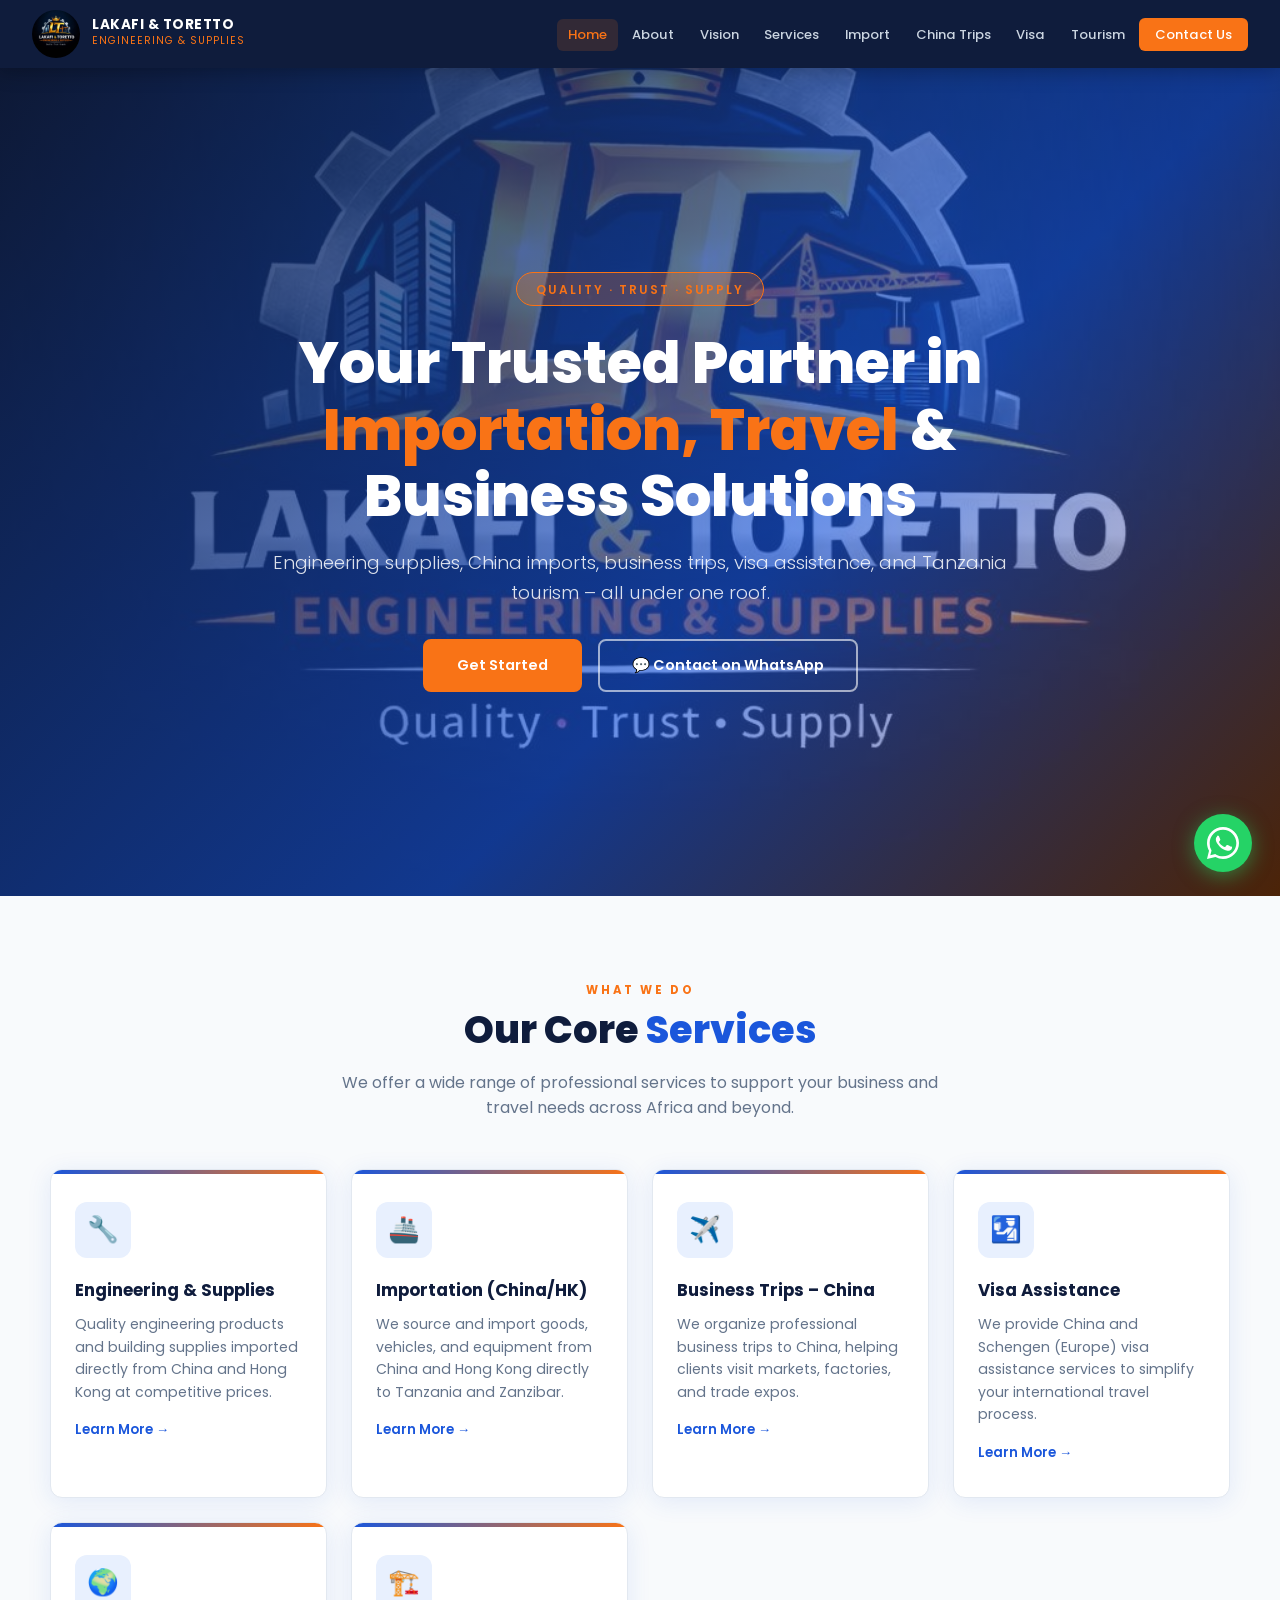
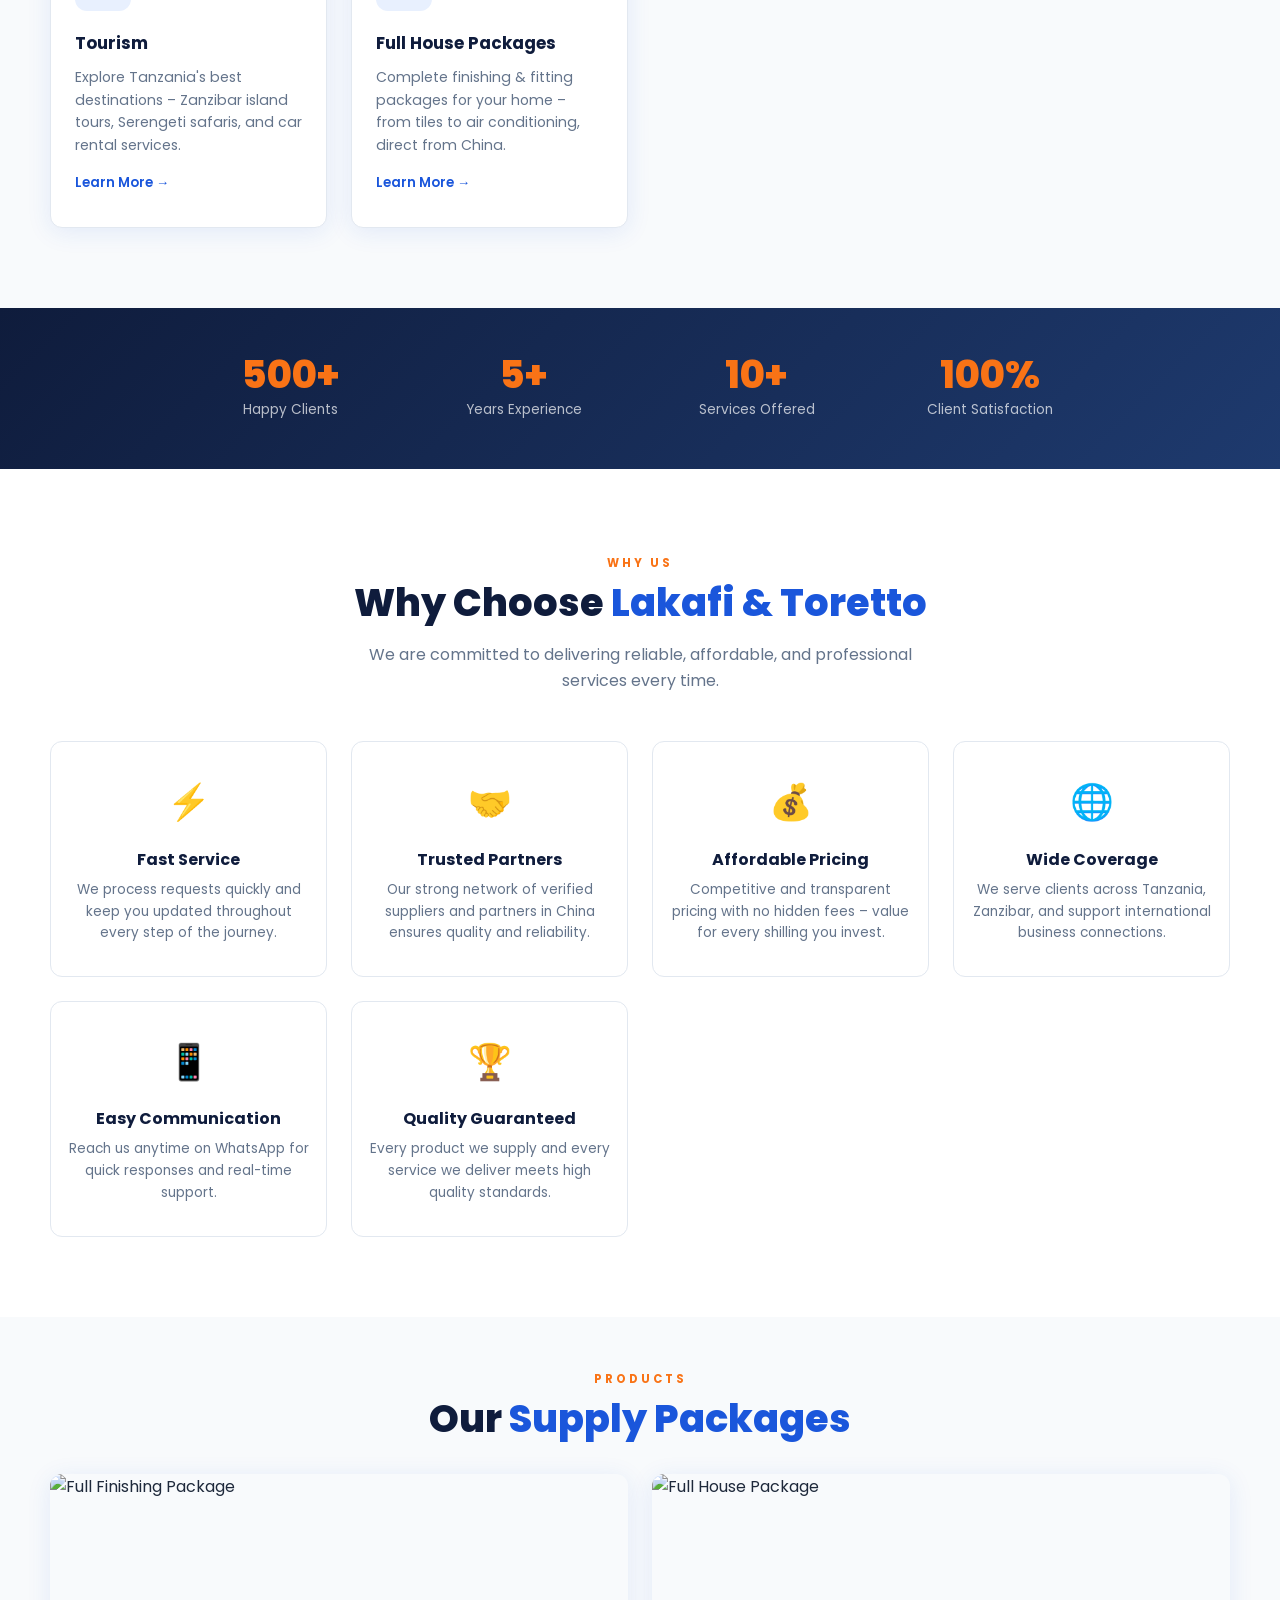
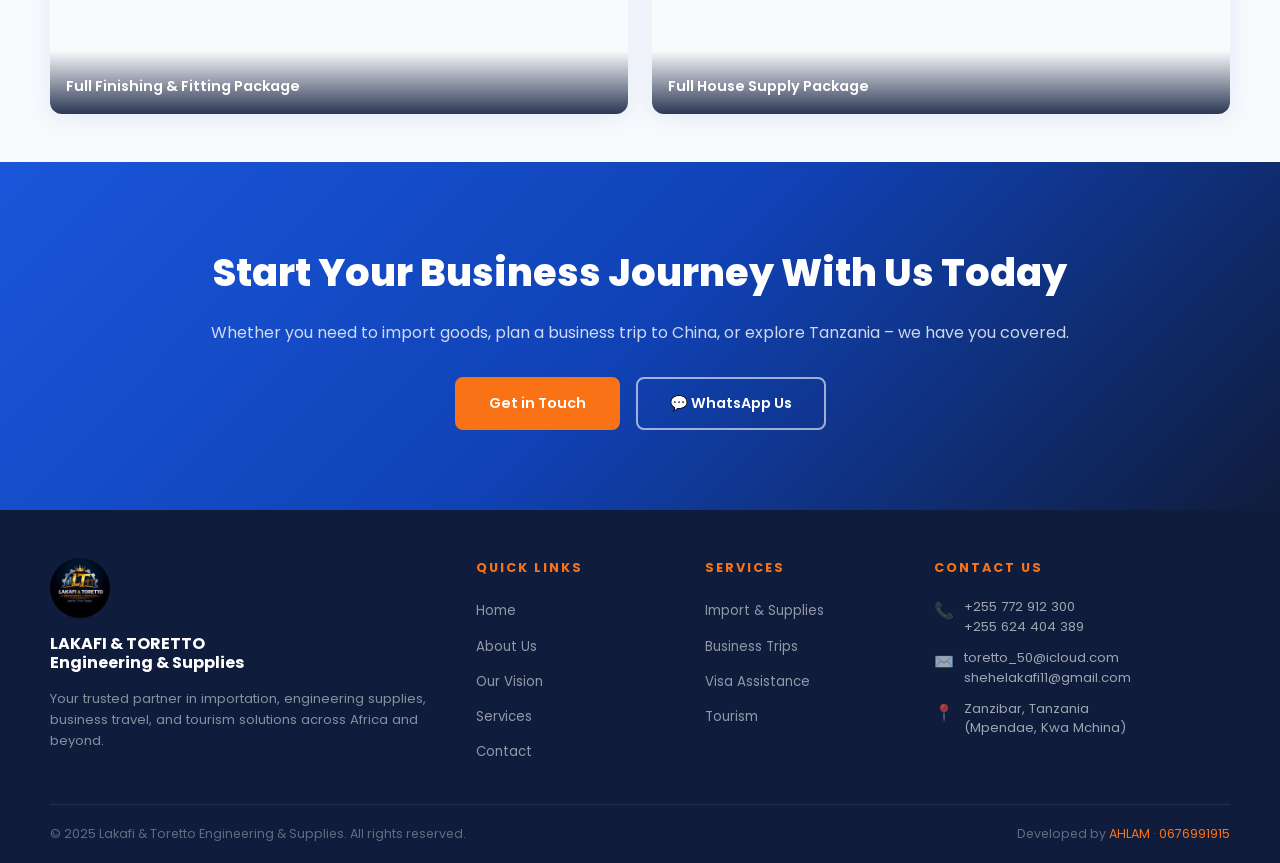
==== index.html @ 45d0723a "Add files via upload" ====
<!DOCTYPE html>
<html lang="en">
<head>
<meta charset="UTF-8"/>
<meta name="viewport" content="width=device-width, initial-scale=1.0"/>
<title>Lakafi & Toretto Engineering & Supplies – Home</title>
<link rel="stylesheet" href="style.css"/>
</head>
<body>

<!-- NAVBAR -->
<nav class="navbar">
  <a href="index.html" class="navbar-brand">
    <img src="hero.jpeg" alt="LT Logo"/>
    <div class="brand-text">
      <span class="brand-name">LAKAFI & TORETTO</span>
      <span class="brand-sub">Engineering & Supplies</span>
    </div>
  </a>
  <ul class="nav-links">
    <li><a href="index.html" class="active">Home</a></li>
    <li><a href="about.html">About</a></li>
    <li><a href="vision.html">Vision</a></li>
    <li><a href="services.html">Services</a></li>
    <li><a href="import.html">Import</a></li>
    <li><a href="trips.html">China Trips</a></li>
    <li><a href="visa.html">Visa</a></li>
    <li><a href="tourism.html">Tourism</a></li>
    <li><a href="contact.html" class="nav-cta">Contact Us</a></li>
  </ul>
  <div class="hamburger" onclick="toggleMenu()">
    <span></span><span></span><span></span>
  </div>
</nav>
<div class="mobile-menu" id="mobileMenu">
  <a href="index.html">Home</a>
  <a href="about.html">About Us</a>
  <a href="vision.html">Our Vision</a>
  <a href="services.html">Services</a>
  <a href="import.html">Import & Supplies</a>
  <a href="trips.html">Business Trips – China</a>
  <a href="visa.html">Visa Assistance</a>
  <a href="tourism.html">Tourism</a>
  <a href="contact.html">Contact Us</a>
</div>

<div class="page-wrapper">

  <!-- HERO -->
  <section class="hero" style="background-image: url('hero.jpeg');">
    <div class="hero-content">
      <div class="hero-badge">Quality · Trust · Supply</div>
      <h1>Your Trusted Partner in <span>Importation, Travel</span> & Business Solutions</h1>
      <p>Engineering supplies, China imports, business trips, visa assistance, and Tanzania tourism – all under one roof.</p>
      <div class="hero-btns">
        <a href="services.html" class="btn btn-primary">Get Started</a>
        <a href="https://wa.me/255772912300" target="_blank" class="btn btn-outline">💬 Contact on WhatsApp</a>
      </div>
    </div>
  </section>

  <!-- SERVICES OVERVIEW -->
  <section style="background: var(--light);">
    <div class="container">
      <div class="text-center">
        <span class="section-label">What We Do</span>
        <h2 class="section-title">Our Core <span>Services</span></h2>
        <p class="section-desc">We offer a wide range of professional services to support your business and travel needs across Africa and beyond.</p>
      </div>
      <div class="services-grid">
        <div class="service-card">
          <div class="service-icon">🔧</div>
          <h3>Engineering & Supplies</h3>
          <p>Quality engineering products and building supplies imported directly from China and Hong Kong at competitive prices.</p>
          <a href="import.html" class="read-more">Learn More →</a>
        </div>
        <div class="service-card">
          <div class="service-icon">🚢</div>
          <h3>Importation (China/HK)</h3>
          <p>We source and import goods, vehicles, and equipment from China and Hong Kong directly to Tanzania and Zanzibar.</p>
          <a href="import.html" class="read-more">Learn More →</a>
        </div>
        <div class="service-card">
          <div class="service-icon">✈️</div>
          <h3>Business Trips – China</h3>
          <p>We organize professional business trips to China, helping clients visit markets, factories, and trade expos.</p>
          <a href="trips.html" class="read-more">Learn More →</a>
        </div>
        <div class="service-card">
          <div class="service-icon">🛂</div>
          <h3>Visa Assistance</h3>
          <p>We provide China and Schengen (Europe) visa assistance services to simplify your international travel process.</p>
          <a href="visa.html" class="read-more">Learn More →</a>
        </div>
        <div class="service-card">
          <div class="service-icon">🌍</div>
          <h3>Tourism</h3>
          <p>Explore Tanzania's best destinations – Zanzibar island tours, Serengeti safaris, and car rental services.</p>
          <a href="tourism.html" class="read-more">Learn More →</a>
        </div>
        <div class="service-card">
          <div class="service-icon">🏗️</div>
          <h3>Full House Packages</h3>
          <p>Complete finishing & fitting packages for your home – from tiles to air conditioning, direct from China.</p>
          <a href="import.html" class="read-more">Learn More →</a>
        </div>
      </div>
    </div>
  </section>

  <!-- STATS -->
  <div class="stats-bar">
    <div class="stats-grid">
      <div class="stat-item"><h2>500+</h2><p>Happy Clients</p></div>
      <div class="stat-item"><h2>5+</h2><p>Years Experience</p></div>
      <div class="stat-item"><h2>10+</h2><p>Services Offered</p></div>
      <div class="stat-item"><h2>100%</h2><p>Client Satisfaction</p></div>
    </div>
  </div>

  <!-- WHY CHOOSE US -->
  <section>
    <div class="container">
      <div class="text-center">
        <span class="section-label">Why Us</span>
        <h2 class="section-title">Why Choose <span>Lakafi & Toretto</span></h2>
        <p class="section-desc">We are committed to delivering reliable, affordable, and professional services every time.</p>
      </div>
      <div class="why-grid">
        <div class="why-card">
          <span class="why-icon">⚡</span>
          <h3>Fast Service</h3>
          <p>We process requests quickly and keep you updated throughout every step of the journey.</p>
        </div>
        <div class="why-card">
          <span class="why-icon">🤝</span>
          <h3>Trusted Partners</h3>
          <p>Our strong network of verified suppliers and partners in China ensures quality and reliability.</p>
        </div>
        <div class="why-card">
          <span class="why-icon">💰</span>
          <h3>Affordable Pricing</h3>
          <p>Competitive and transparent pricing with no hidden fees – value for every shilling you invest.</p>
        </div>
        <div class="why-card">
          <span class="why-icon">🌐</span>
          <h3>Wide Coverage</h3>
          <p>We serve clients across Tanzania, Zanzibar, and support international business connections.</p>
        </div>
        <div class="why-card">
          <span class="why-icon">📱</span>
          <h3>Easy Communication</h3>
          <p>Reach us anytime on WhatsApp for quick responses and real-time support.</p>
        </div>
        <div class="why-card">
          <span class="why-icon">🏆</span>
          <h3>Quality Guaranteed</h3>
          <p>Every product we supply and every service we deliver meets high quality standards.</p>
        </div>
      </div>
    </div>
  </section>

  <!-- PRODUCT SHOWCASE -->
  <section style="background: var(--light); padding-top: 3rem; padding-bottom: 3rem;">
    <div class="container">
      <div class="text-center" style="margin-bottom: 2rem;">
        <span class="section-label">Products</span>
        <h2 class="section-title">Our <span>Supply Packages</span></h2>
      </div>
      <div class="img-grid">
        <div class="img-card">
          <img src="product1.jpeg" alt="Full Finishing Package"/>
          <div class="img-card-label">Full Finishing & Fitting Package</div>
        </div>
        <div class="img-card">
          <img src="product2.jpeg" alt="Full House Package"/>
          <div class="img-card-label">Full House Supply Package</div>
        </div>
      </div>
    </div>
  </section>

  <!-- CTA -->
  <section class="cta-section">
    <div class="container">
      <h2>Start Your Business Journey With Us Today</h2>
      <p>Whether you need to import goods, plan a business trip to China, or explore Tanzania – we have you covered.</p>
      <div style="display:flex;gap:1rem;justify-content:center;flex-wrap:wrap;">
        <a href="contact.html" class="btn btn-primary">Get in Touch</a>
        <a href="https://wa.me/255772912300" target="_blank" class="btn btn-outline">💬 WhatsApp Us</a>
      </div>
    </div>
  </section>

</div><!-- end page-wrapper -->

<!-- FOOTER -->
<footer>
  <div class="footer-grid">
    <div class="footer-brand">
      <img src="hero.jpeg" alt="LT Logo"/>
      <h3>LAKAFI & TORETTO<br/>Engineering & Supplies</h3>
      <p>Your trusted partner in importation, engineering supplies, business travel, and tourism solutions across Africa and beyond.</p>
    </div>
    <div class="footer-col">
      <h4>Quick Links</h4>
      <ul>
        <li><a href="index.html">Home</a></li>
        <li><a href="about.html">About Us</a></li>
        <li><a href="vision.html">Our Vision</a></li>
        <li><a href="services.html">Services</a></li>
        <li><a href="contact.html">Contact</a></li>
      </ul>
    </div>
    <div class="footer-col">
      <h4>Services</h4>
      <ul>
        <li><a href="import.html">Import & Supplies</a></li>
        <li><a href="trips.html">Business Trips</a></li>
        <li><a href="visa.html">Visa Assistance</a></li>
        <li><a href="tourism.html">Tourism</a></li>
      </ul>
    </div>
    <div class="footer-col">
      <h4>Contact Us</h4>
      <div class="footer-contact">
        <div class="footer-contact-item">
          <span class="ico">📞</span>
          <span><a href="tel:+255772912300">+255 772 912 300</a><br/><a href="tel:+255624404389">+255 624 404 389</a></span>
        </div>
        <div class="footer-contact-item">
          <span class="ico">✉️</span>
          <span><a href="mailto:toretto_50@icloud.com">toretto_50@icloud.com</a><br/><a href="mailto:shehelakafi11@gmail.com">shehelakafi11@gmail.com</a></span>
        </div>
        <div class="footer-contact-item">
          <span class="ico">📍</span>
          <span>Zanzibar, Tanzania<br/>(Mpendae, Kwa Mchina)</span>
        </div>
      </div>
    </div>
  </div>
  <div class="footer-bottom">
    <p>© 2025 Lakafi & Toretto Engineering & Supplies. All rights reserved.</p>
    <p>Developed by <span class="dev">AHLAM</span> · <a href="tel:0676991915" style="color:var(--orange);text-decoration:none;">0676991915</a></p>
  </div>
</footer>

<!-- WhatsApp Float -->
<a href="https://wa.me/255772912300" target="_blank" class="whatsapp-float" title="Chat on WhatsApp">
  <svg viewBox="0 0 32 32" xmlns="http://www.w3.org/2000/svg"><path d="M16 0C7.164 0 0 7.163 0 16c0 2.82.736 5.47 2.024 7.773L0 32l8.466-2.008A15.93 15.93 0 0016 32c8.836 0 16-7.163 16-16S24.836 0 16 0zm0 29.333c-2.61 0-5.055-.71-7.155-1.946l-.512-.303-5.025 1.19 1.237-4.896-.336-.528A13.293 13.293 0 012.667 16C2.667 8.636 8.636 2.667 16 2.667S29.333 8.636 29.333 16 23.364 29.333 16 29.333zm7.27-9.942c-.4-.2-2.363-1.165-2.728-1.298-.366-.132-.632-.2-.898.2-.266.4-1.032 1.298-1.265 1.564-.233.266-.465.3-.865.1-.4-.2-1.688-.622-3.215-1.982-1.188-1.06-1.99-2.37-2.222-2.77-.233-.4-.025-.616.175-.816.18-.178.4-.465.6-.698.2-.233.266-.4.4-.666.133-.266.066-.5-.033-.7-.1-.2-.898-2.163-1.23-2.962-.325-.775-.655-.67-.898-.683-.233-.012-.5-.015-.765-.015-.266 0-.698.1-.1065.5-.366.4-1.398 1.365-1.398 3.33 0 1.966 1.432 3.866 1.632 4.132.2.266 2.82 4.31 6.832 6.042.954.41 1.698.655 2.28.839.958.305 1.83.262 2.52.159.768-.115 2.363-.966 2.697-1.9.333-.932.333-1.73.233-1.9-.1-.166-.366-.266-.765-.465z"/></svg>
</a>

<script>
function toggleMenu(){
  document.getElementById('mobileMenu').classList.toggle('open');
}
</script>
</body>
</html>
---- style.css ----
@import url('https://fonts.googleapis.com/css2?family=Poppins:wght@300;400;500;600;700;800&display=swap');

:root {
  --blue: #1a56db;
  --blue-dark: #1042b5;
  --blue-light: #e8f0fe;
  --orange: #f97316;
  --orange-dark: #ea6c0a;
  --dark: #0f1c3c;
  --dark2: #1e293b;
  --gray: #64748b;
  --light: #f8fafc;
  --white: #ffffff;
  --border: #e2e8f0;
  --shadow: 0 4px 24px rgba(26,86,219,0.10);
  --shadow-lg: 0 8px 40px rgba(26,86,219,0.18);
}

* { margin: 0; padding: 0; box-sizing: border-box; }

html { scroll-behavior: smooth; }

body {
  font-family: 'Poppins', sans-serif;
  color: var(--dark2);
  background: var(--white);
  line-height: 1.6;
}

/* ─── NAVBAR ─── */
.navbar {
  position: fixed; top: 0; left: 0; right: 0; z-index: 1000;
  background: var(--dark);
  padding: 0 2rem;
  display: flex; align-items: center; justify-content: space-between;
  height: 68px;
  box-shadow: 0 2px 20px rgba(0,0,0,0.3);
}

.navbar-brand {
  display: flex; align-items: center; gap: 12px; text-decoration: none;
}

.navbar-brand img {
  height: 48px; width: 48px; border-radius: 50%; object-fit: cover;
}

.brand-text { display: flex; flex-direction: column; }

.brand-name {
  font-size: 0.85rem; font-weight: 700; color: var(--white);
  line-height: 1.1; letter-spacing: 0.5px;
}

.brand-sub {
  font-size: 0.65rem; font-weight: 400; color: var(--orange);
  letter-spacing: 1px; text-transform: uppercase;
}

.nav-links {
  display: flex; align-items: center; gap: 0.2rem; list-style: none;
}

.nav-links a {
  color: #cbd5e1; text-decoration: none; font-size: 0.82rem;
  font-weight: 500; padding: 0.4rem 0.7rem; border-radius: 6px;
  transition: all 0.2s; white-space: nowrap;
}

.nav-links a:hover, .nav-links a.active {
  color: var(--white); background: rgba(249,115,22,0.15);
  color: var(--orange);
}

.nav-cta {
  background: var(--orange) !important; color: var(--white) !important;
  border-radius: 6px !important; padding: 0.45rem 1rem !important;
}
.nav-cta:hover { background: var(--orange-dark) !important; }

.hamburger {
  display: none; flex-direction: column; gap: 5px;
  cursor: pointer; padding: 5px;
}
.hamburger span {
  display: block; width: 24px; height: 2px;
  background: var(--white); border-radius: 2px; transition: all 0.3s;
}

.mobile-menu {
  display: none; position: fixed; top: 68px; left: 0; right: 0;
  background: var(--dark); padding: 1rem 2rem;
  flex-direction: column; gap: 0.3rem; z-index: 999;
  border-top: 1px solid rgba(255,255,255,0.1);
}
.mobile-menu.open { display: flex; }
.mobile-menu a {
  color: #cbd5e1; text-decoration: none; font-size: 0.9rem;
  font-weight: 500; padding: 0.6rem 1rem; border-radius: 6px;
  transition: all 0.2s;
}
.mobile-menu a:hover { color: var(--orange); background: rgba(249,115,22,0.1); }

/* ─── PAGE WRAPPER ─── */
.page-wrapper { padding-top: 68px; }

/* ─── HERO ─── */
.hero {
  position: relative; min-height: 92vh;
  display: flex; align-items: center; justify-content: center;
  background-size: cover; background-position: center; background-attachment: fixed;
  overflow: hidden;
}

.hero::before {
  content: ''; position: absolute; inset: 0;
  background: linear-gradient(135deg, rgba(15,28,60,0.88) 0%, rgba(26,86,219,0.65) 60%, rgba(249,115,22,0.30) 100%);
}

.hero-content {
  position: relative; z-index: 2; text-align: center;
  padding: 2rem; max-width: 800px;
  animation: fadeUp 0.9s ease both;
}

@keyframes fadeUp {
  from { opacity: 0; transform: translateY(30px); }
  to { opacity: 1; transform: translateY(0); }
}

.hero-badge {
  display: inline-block; background: rgba(249,115,22,0.25);
  border: 1px solid var(--orange); color: var(--orange);
  font-size: 0.75rem; font-weight: 600; letter-spacing: 2px;
  text-transform: uppercase; padding: 0.4rem 1.2rem; border-radius: 30px;
  margin-bottom: 1.5rem;
}

.hero h1 {
  font-size: clamp(2rem, 5vw, 3.6rem); font-weight: 800;
  color: var(--white); line-height: 1.15; margin-bottom: 1.2rem;
}

.hero h1 span { color: var(--orange); }

.hero p {
  font-size: clamp(0.95rem, 2vw, 1.15rem); color: rgba(255,255,255,0.85);
  margin-bottom: 2rem; font-weight: 300;
}

.hero-btns { display: flex; gap: 1rem; justify-content: center; flex-wrap: wrap; }

.btn {
  display: inline-flex; align-items: center; gap: 8px;
  padding: 0.8rem 2rem; border-radius: 8px; font-family: 'Poppins', sans-serif;
  font-size: 0.9rem; font-weight: 600; cursor: pointer;
  text-decoration: none; border: 2px solid transparent; transition: all 0.25s;
}

.btn-primary {
  background: var(--orange); color: var(--white); border-color: var(--orange);
}
.btn-primary:hover { background: var(--orange-dark); border-color: var(--orange-dark); transform: translateY(-2px); box-shadow: 0 6px 20px rgba(249,115,22,0.4); }

.btn-outline {
  background: transparent; color: var(--white); border-color: rgba(255,255,255,0.6);
}
.btn-outline:hover { background: rgba(255,255,255,0.1); border-color: var(--white); transform: translateY(-2px); }

.btn-blue {
  background: var(--blue); color: var(--white); border-color: var(--blue);
}
.btn-blue:hover { background: var(--blue-dark); transform: translateY(-2px); box-shadow: var(--shadow); }

.btn-orange { background: var(--orange); color: var(--white); }
.btn-orange:hover { background: var(--orange-dark); transform: translateY(-2px); }

/* ─── PAGE HEADER ─── */
.page-header {
  background: linear-gradient(135deg, var(--dark) 0%, var(--dark2) 100%);
  padding: 4rem 2rem 3rem; text-align: center;
}

.page-header h1 {
  font-size: clamp(1.8rem, 4vw, 2.8rem); font-weight: 800; color: var(--white);
  margin-bottom: 0.5rem;
}

.page-header h1 span { color: var(--orange); }

.page-header p { color: rgba(255,255,255,0.7); font-size: 1rem; }

.breadcrumb {
  display: flex; align-items: center; justify-content: center;
  gap: 0.5rem; margin-top: 0.8rem;
}
.breadcrumb a, .breadcrumb span {
  color: rgba(255,255,255,0.5); text-decoration: none; font-size: 0.8rem;
}
.breadcrumb a:hover { color: var(--orange); }
.breadcrumb .sep { color: var(--orange); }

/* ─── SECTIONS ─── */
section { padding: 5rem 2rem; }

.section-label {
  display: inline-block; font-size: 0.72rem; font-weight: 700;
  letter-spacing: 3px; text-transform: uppercase; color: var(--orange);
  margin-bottom: 0.5rem;
}

.section-title {
  font-size: clamp(1.6rem, 3.5vw, 2.4rem); font-weight: 800;
  color: var(--dark); line-height: 1.2; margin-bottom: 1rem;
}

.section-title span { color: var(--blue); }

.section-desc {
  color: var(--gray); font-size: 1rem; max-width: 600px; margin: 0 auto 3rem;
}

.text-center { text-align: center; }

.container { max-width: 1180px; margin: 0 auto; }

/* ─── SERVICES GRID ─── */
.services-grid {
  display: grid; grid-template-columns: repeat(auto-fit, minmax(260px, 1fr));
  gap: 1.5rem; margin-top: 2rem;
}

.service-card {
  background: var(--white); border-radius: 12px;
  border: 1px solid var(--border); padding: 2rem 1.5rem;
  box-shadow: var(--shadow); transition: all 0.3s; position: relative;
  overflow: hidden;
}

.service-card::before {
  content: ''; position: absolute; top: 0; left: 0; right: 0; height: 4px;
  background: linear-gradient(90deg, var(--blue), var(--orange));
}

.service-card:hover {
  transform: translateY(-6px); box-shadow: var(--shadow-lg);
  border-color: transparent;
}

.service-icon {
  width: 56px; height: 56px; border-radius: 12px;
  background: var(--blue-light); display: flex; align-items: center;
  justify-content: center; margin-bottom: 1.2rem; font-size: 1.6rem;
}

.service-card h3 {
  font-size: 1.05rem; font-weight: 700; color: var(--dark);
  margin-bottom: 0.6rem;
}

.service-card p { font-size: 0.88rem; color: var(--gray); line-height: 1.6; }

.service-card .read-more {
  display: inline-flex; align-items: center; gap: 5px; margin-top: 1rem;
  color: var(--blue); font-size: 0.82rem; font-weight: 600;
  text-decoration: none;
}
.service-card .read-more:hover { color: var(--orange); }

/* ─── STATS BAR ─── */
.stats-bar {
  background: linear-gradient(135deg, var(--dark) 0%, #1e3a6e 100%);
  padding: 3rem 2rem;
}

.stats-grid {
  display: grid; grid-template-columns: repeat(auto-fit, minmax(180px, 1fr));
  gap: 2rem; max-width: 900px; margin: 0 auto; text-align: center;
}

.stat-item h2 {
  font-size: 2.4rem; font-weight: 800; color: var(--orange); line-height: 1;
}
.stat-item p { color: rgba(255,255,255,0.7); font-size: 0.85rem; margin-top: 0.3rem; }

/* ─── WHY CHOOSE US ─── */
.why-grid {
  display: grid; grid-template-columns: repeat(auto-fit, minmax(220px, 1fr));
  gap: 1.5rem;
}

.why-card {
  text-align: center; padding: 2rem 1rem;
  background: var(--white); border-radius: 12px;
  border: 1px solid var(--border); transition: all 0.3s;
}
.why-card:hover { transform: translateY(-4px); box-shadow: var(--shadow); }

.why-icon {
  font-size: 2.2rem; margin-bottom: 1rem; display: block;
}
.why-card h3 { font-size: 1rem; font-weight: 700; color: var(--dark); margin-bottom: 0.4rem; }
.why-card p { font-size: 0.85rem; color: var(--gray); }

/* ─── CTA SECTION ─── */
.cta-section {
  background: linear-gradient(135deg, var(--blue) 0%, var(--blue-dark) 50%, var(--dark) 100%);
  text-align: center; padding: 5rem 2rem;
}
.cta-section h2 {
  font-size: clamp(1.6rem, 3vw, 2.4rem); font-weight: 800;
  color: var(--white); margin-bottom: 1rem;
}
.cta-section p { color: rgba(255,255,255,0.8); margin-bottom: 2rem; }

/* ─── IMAGE CARDS ─── */
.img-grid {
  display: grid; grid-template-columns: repeat(auto-fit, minmax(300px, 1fr));
  gap: 1.5rem;
}

.img-card {
  border-radius: 12px; overflow: hidden;
  box-shadow: var(--shadow); position: relative;
}

.img-card img {
  width: 100%; height: 240px; object-fit: cover; display: block;
  transition: transform 0.4s;
}
.img-card:hover img { transform: scale(1.05); }

.img-card-label {
  position: absolute; bottom: 0; left: 0; right: 0;
  background: linear-gradient(transparent, rgba(15,28,60,0.88));
  color: var(--white); padding: 1.5rem 1rem 1rem;
  font-weight: 600; font-size: 0.9rem;
}

/* ─── TOURISM SECTIONS ─── */
.tour-section { margin-bottom: 3rem; }
.tour-section h3 {
  font-size: 1.4rem; font-weight: 700; color: var(--dark);
  margin-bottom: 1.5rem; padding-bottom: 0.6rem;
  border-bottom: 3px solid var(--orange);
  display: inline-block;
}

/* ─── FORMS ─── */
.form-card {
  background: var(--white); border-radius: 16px;
  border: 1px solid var(--border); padding: 2.5rem;
  box-shadow: var(--shadow);
}

.form-grid {
  display: grid; grid-template-columns: 1fr 1fr; gap: 1.2rem;
}

.form-group { display: flex; flex-direction: column; gap: 0.4rem; }
.form-group.full { grid-column: 1 / -1; }

.form-group label {
  font-size: 0.82rem; font-weight: 600; color: var(--dark2);
}

.form-group input,
.form-group select,
.form-group textarea {
  padding: 0.75rem 1rem; border: 1.5px solid var(--border);
  border-radius: 8px; font-family: 'Poppins', sans-serif;
  font-size: 0.88rem; color: var(--dark2); background: var(--light);
  transition: border-color 0.2s; outline: none;
}

.form-group input:focus,
.form-group select:focus,
.form-group textarea:focus {
  border-color: var(--blue); background: var(--white);
}

.form-group textarea { resize: vertical; min-height: 120px; }

/* ─── CONTACT PAGE ─── */
.contact-grid {
  display: grid; grid-template-columns: 1fr 1.4fr; gap: 3rem;
  align-items: start;
}

.contact-info { display: flex; flex-direction: column; gap: 1.5rem; }

.contact-item {
  display: flex; gap: 1rem; align-items: flex-start;
}

.contact-icon {
  width: 48px; height: 48px; border-radius: 10px;
  background: var(--blue-light); display: flex; align-items: center;
  justify-content: center; font-size: 1.3rem; flex-shrink: 0;
}

.contact-item h4 { font-size: 0.85rem; font-weight: 700; color: var(--dark); margin-bottom: 0.25rem; }
.contact-item p, .contact-item a {
  font-size: 0.88rem; color: var(--gray); text-decoration: none; line-height: 1.7;
}
.contact-item a:hover { color: var(--blue); }

/* ─── INFO BOX ─── */
.info-box {
  background: var(--blue-light); border-left: 4px solid var(--blue);
  border-radius: 8px; padding: 1.2rem 1.5rem; margin: 1.5rem 0;
}
.info-box p { font-size: 0.88rem; color: var(--dark2); }
.info-box strong { color: var(--blue); }

.warning-box {
  background: #fff7ed; border-left: 4px solid var(--orange);
  border-radius: 8px; padding: 1.2rem 1.5rem; margin: 1.5rem 0;
}
.warning-box p { font-size: 0.88rem; color: #92400e; }

/* ─── ABOUT TEAM ─── */
.team-grid {
  display: grid; grid-template-columns: repeat(auto-fit, minmax(200px, 1fr));
  gap: 1.5rem;
}

.team-card {
  text-align: center; padding: 2rem 1.5rem;
  background: var(--white); border-radius: 12px;
  border: 1px solid var(--border); transition: all 0.3s;
}
.team-card:hover { transform: translateY(-4px); box-shadow: var(--shadow); }

.team-avatar {
  width: 70px; height: 70px; border-radius: 50%;
  background: linear-gradient(135deg, var(--blue), var(--orange));
  display: flex; align-items: center; justify-content: center;
  font-size: 1.8rem; margin: 0 auto 1rem; color: white;
}

.team-card h4 { font-size: 0.95rem; font-weight: 700; color: var(--dark); }
.team-card p { font-size: 0.82rem; color: var(--orange); font-weight: 500; }

/* ─── VISION PAGE ─── */
.vision-card {
  background: linear-gradient(135deg, var(--dark) 0%, #1e3a6e 100%);
  border-radius: 16px; padding: 3rem; color: var(--white);
  position: relative; overflow: hidden; margin-bottom: 2rem;
}

.vision-card::before {
  content: '"'; position: absolute; top: -10px; left: 20px;
  font-size: 12rem; font-weight: 900; color: rgba(249,115,22,0.15);
  line-height: 1; font-family: Georgia, serif;
}

.vision-card p {
  font-size: 1.15rem; line-height: 1.8; position: relative; z-index: 2;
}

.pillars-grid {
  display: grid; grid-template-columns: repeat(auto-fit, minmax(220px, 1fr));
  gap: 1.5rem; margin-top: 2rem;
}

.pillar-card {
  padding: 2rem 1.5rem; border-radius: 12px; text-align: center;
  background: var(--white); border: 1px solid var(--border);
  transition: all 0.3s;
}
.pillar-card:hover { transform: translateY(-4px); box-shadow: var(--shadow); }
.pillar-card .icon { font-size: 2.2rem; margin-bottom: 1rem; display: block; }
.pillar-card h3 { font-size: 1rem; font-weight: 700; color: var(--dark); margin-bottom: 0.4rem; }
.pillar-card p { font-size: 0.84rem; color: var(--gray); }

/* ─── IMPORT PAGE ─── */
.import-features {
  display: grid; grid-template-columns: repeat(auto-fit, minmax(240px, 1fr));
  gap: 1.2rem; margin: 2rem 0;
}

.feature-item {
  display: flex; gap: 1rem; align-items: flex-start;
  padding: 1.2rem; background: var(--white); border-radius: 10px;
  border: 1px solid var(--border);
}

.feature-item .icon {
  font-size: 1.6rem; flex-shrink: 0; margin-top: 2px;
}

.feature-item h4 { font-size: 0.92rem; font-weight: 700; color: var(--dark); }
.feature-item p { font-size: 0.82rem; color: var(--gray); margin-top: 0.2rem; }

/* ─── FLOATING WHATSAPP ─── */
.whatsapp-float {
  position: fixed; bottom: 28px; right: 28px; z-index: 9999;
  width: 58px; height: 58px; border-radius: 50%;
  background: #25d366; display: flex; align-items: center; justify-content: center;
  text-decoration: none; box-shadow: 0 4px 20px rgba(37,211,102,0.5);
  animation: pulse 2.5s infinite;
  transition: transform 0.2s;
}
.whatsapp-float:hover { transform: scale(1.1); }
.whatsapp-float svg { width: 32px; height: 32px; fill: white; }

@keyframes pulse {
  0%, 100% { box-shadow: 0 4px 20px rgba(37,211,102,0.5); }
  50% { box-shadow: 0 4px 36px rgba(37,211,102,0.75); }
}

/* ─── FOOTER ─── */
footer {
  background: var(--dark);
  padding: 3rem 2rem 0;
}

.footer-grid {
  display: grid; grid-template-columns: 2fr 1fr 1fr 1.5fr;
  gap: 2rem; max-width: 1180px; margin: 0 auto;
}

.footer-brand { display: flex; flex-direction: column; gap: 1rem; }
.footer-brand img { height: 60px; width: 60px; border-radius: 50%; object-fit: cover; }

.footer-brand h3 {
  font-size: 1rem; font-weight: 700; color: var(--white); line-height: 1.2;
}
.footer-brand p { font-size: 0.82rem; color: rgba(255,255,255,0.5); line-height: 1.6; }

.footer-col h4 {
  font-size: 0.8rem; font-weight: 700; letter-spacing: 2px;
  text-transform: uppercase; color: var(--orange); margin-bottom: 1.2rem;
}

.footer-col ul { list-style: none; display: flex; flex-direction: column; gap: 0.6rem; }
.footer-col ul a {
  color: rgba(255,255,255,0.55); text-decoration: none; font-size: 0.83rem;
  transition: color 0.2s;
}
.footer-col ul a:hover { color: var(--orange); }

.footer-contact { display: flex; flex-direction: column; gap: 0.7rem; }
.footer-contact-item { display: flex; gap: 0.6rem; align-items: flex-start; }
.footer-contact-item .ico { font-size: 1rem; flex-shrink: 0; margin-top: 2px; }
.footer-contact-item span, .footer-contact-item a {
  font-size: 0.82rem; color: rgba(255,255,255,0.6); text-decoration: none; line-height: 1.5;
}
.footer-contact-item a:hover { color: var(--orange); }

.footer-bottom {
  border-top: 1px solid rgba(255,255,255,0.08);
  margin-top: 2.5rem; padding: 1.2rem 0;
  display: flex; align-items: center; justify-content: space-between;
  max-width: 1180px; margin-left: auto; margin-right: auto;
}

.footer-bottom p { font-size: 0.78rem; color: rgba(255,255,255,0.35); }
.footer-bottom .dev { color: var(--orange); }

/* ─── TRIPS PAGE ─── */
.trip-highlights {
  display: grid; grid-template-columns: repeat(auto-fit, minmax(200px, 1fr));
  gap: 1rem; margin: 2rem 0;
}

.highlight-chip {
  background: var(--blue-light); border-radius: 8px; padding: 1rem;
  text-align: center; font-size: 0.85rem; font-weight: 600;
  color: var(--blue); display: flex; flex-direction: column;
  align-items: center; gap: 0.5rem;
}
.highlight-chip span { font-size: 1.6rem; }

/* ─── RESPONSIVE ─── */
@media (max-width: 900px) {
  .nav-links { display: none; }
  .hamburger { display: flex; }
  .footer-grid { grid-template-columns: 1fr 1fr; }
  .contact-grid { grid-template-columns: 1fr; }
  .form-grid { grid-template-columns: 1fr; }
}

@media (max-width: 600px) {
  section { padding: 3.5rem 1.2rem; }
  .footer-grid { grid-template-columns: 1fr; }
  .hero-btns { flex-direction: column; align-items: center; }
  .footer-bottom { flex-direction: column; gap: 0.5rem; text-align: center; }
}
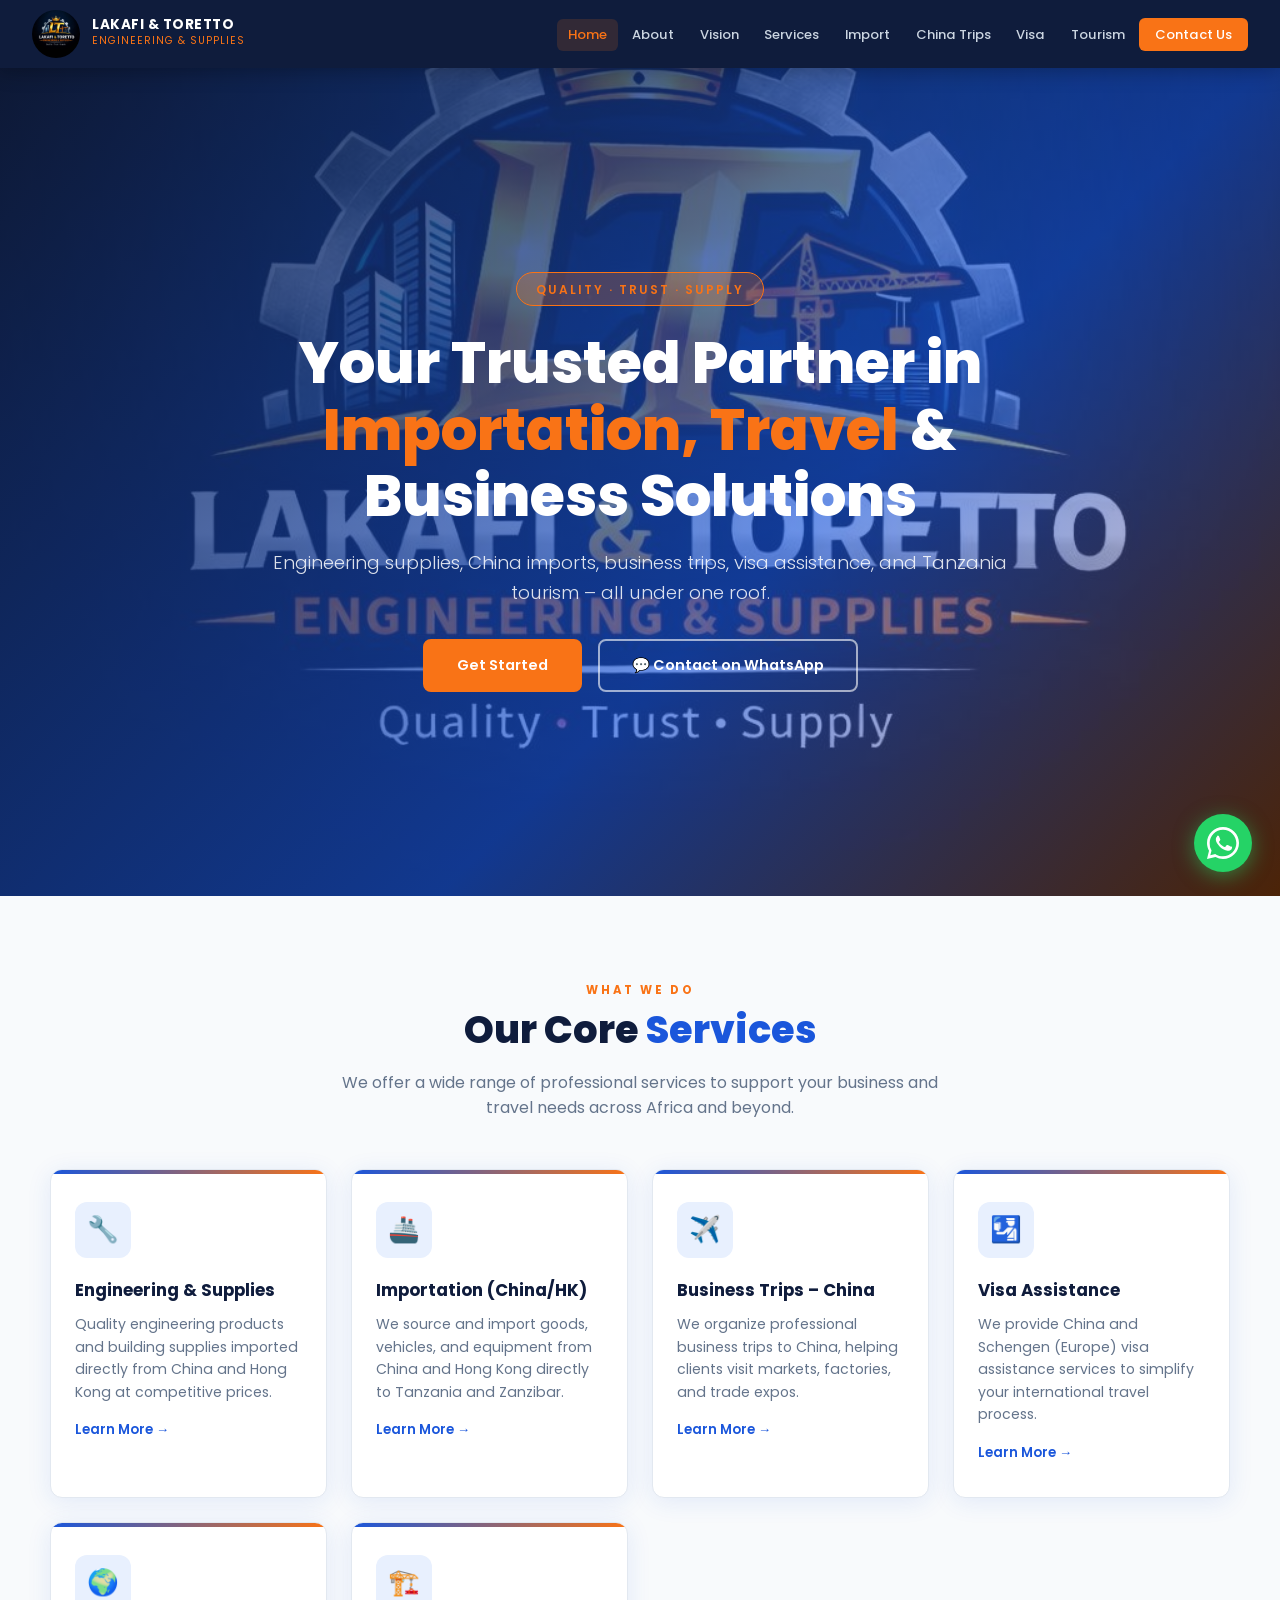
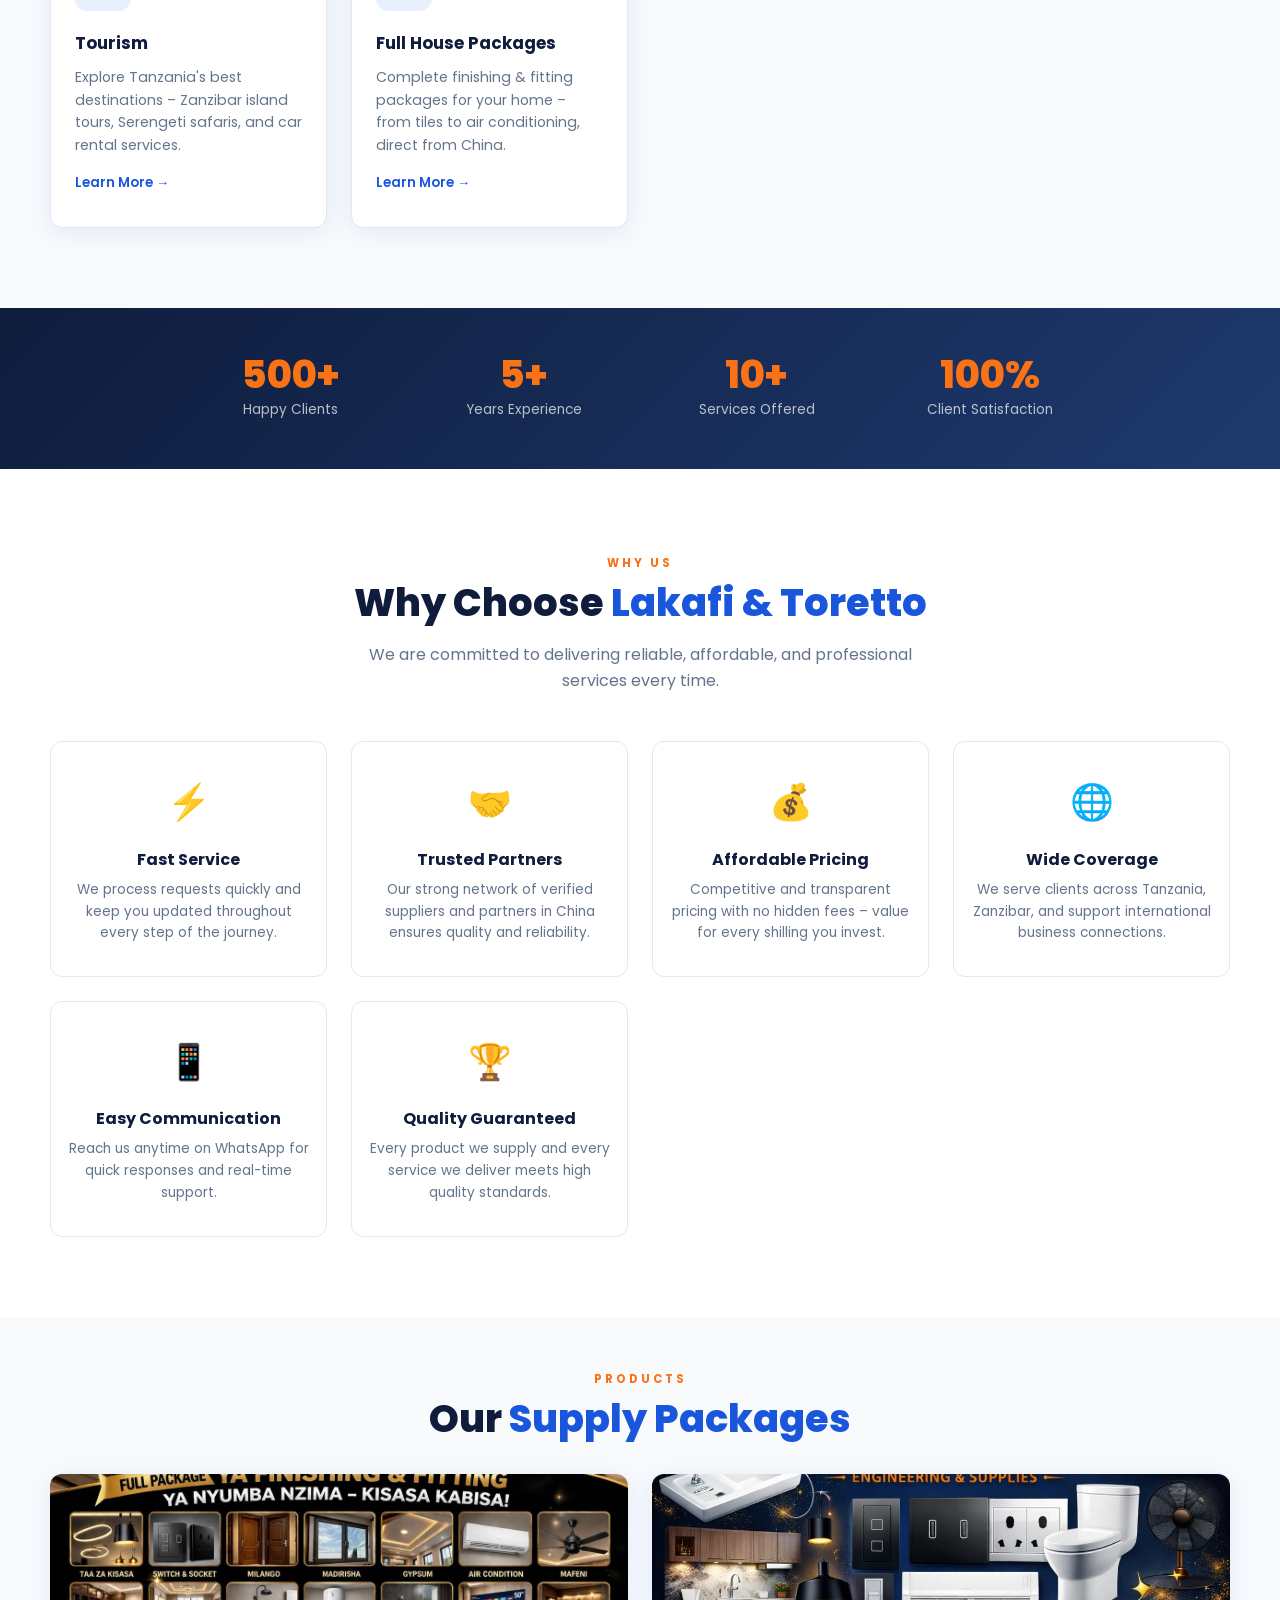
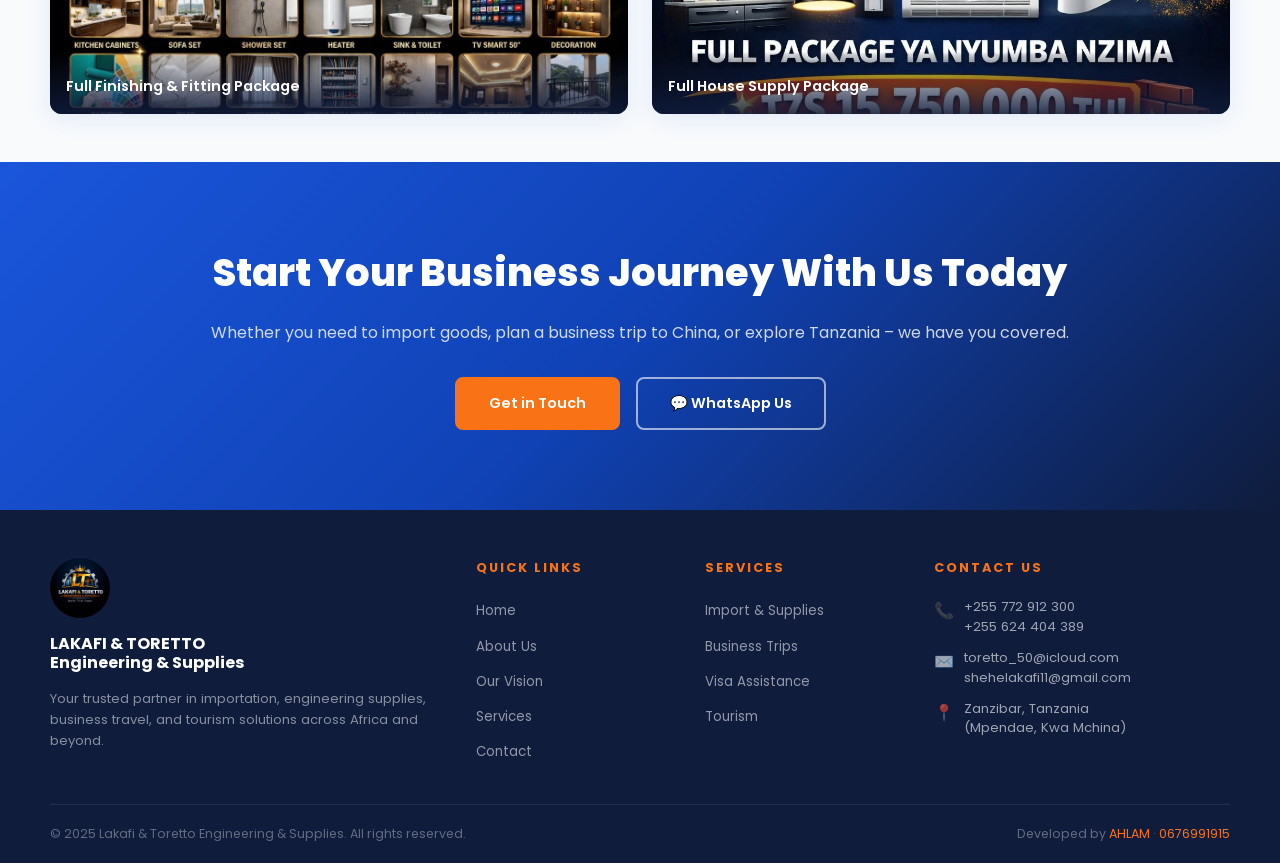
==== commit 9880d176: "Update index.html" ====
--- a/index.html
+++ b/index.html
@@ -242,7 +242,7 @@
   </div>
   <div class="footer-bottom">
     <p>© 2025 Lakafi & Toretto Engineering & Supplies. All rights reserved.</p>
-    <p>Developed by <span class="dev">AHLAM</span> · <a href="tel:0676991915" style="color:var(--orange);text-decoration:none;">0676991915</a></p>
+    <p>Developed by <span class="dev">AHLAM</span> · <a href="tel:+255 676 991 915" style="color:var(--orange);text-decoration:none;">0676991915</a></p>
   </div>
 </footer>
 
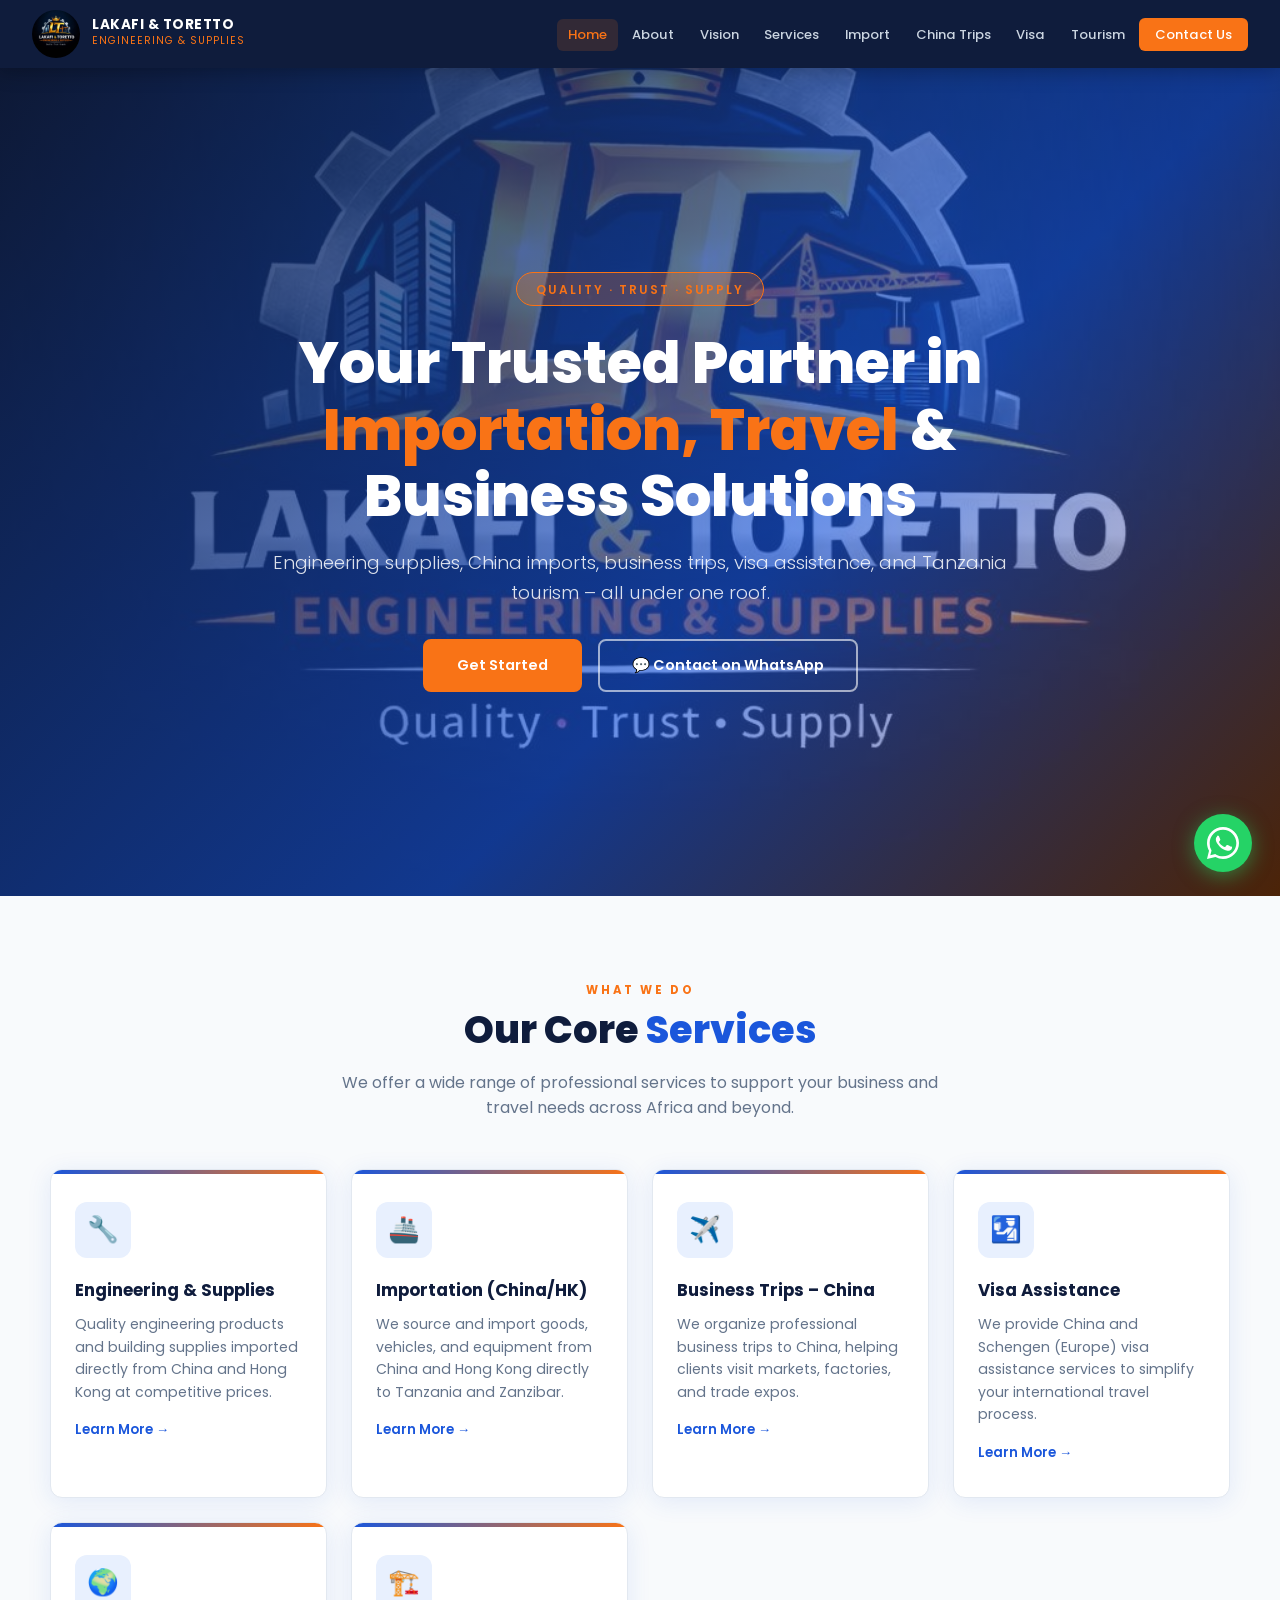
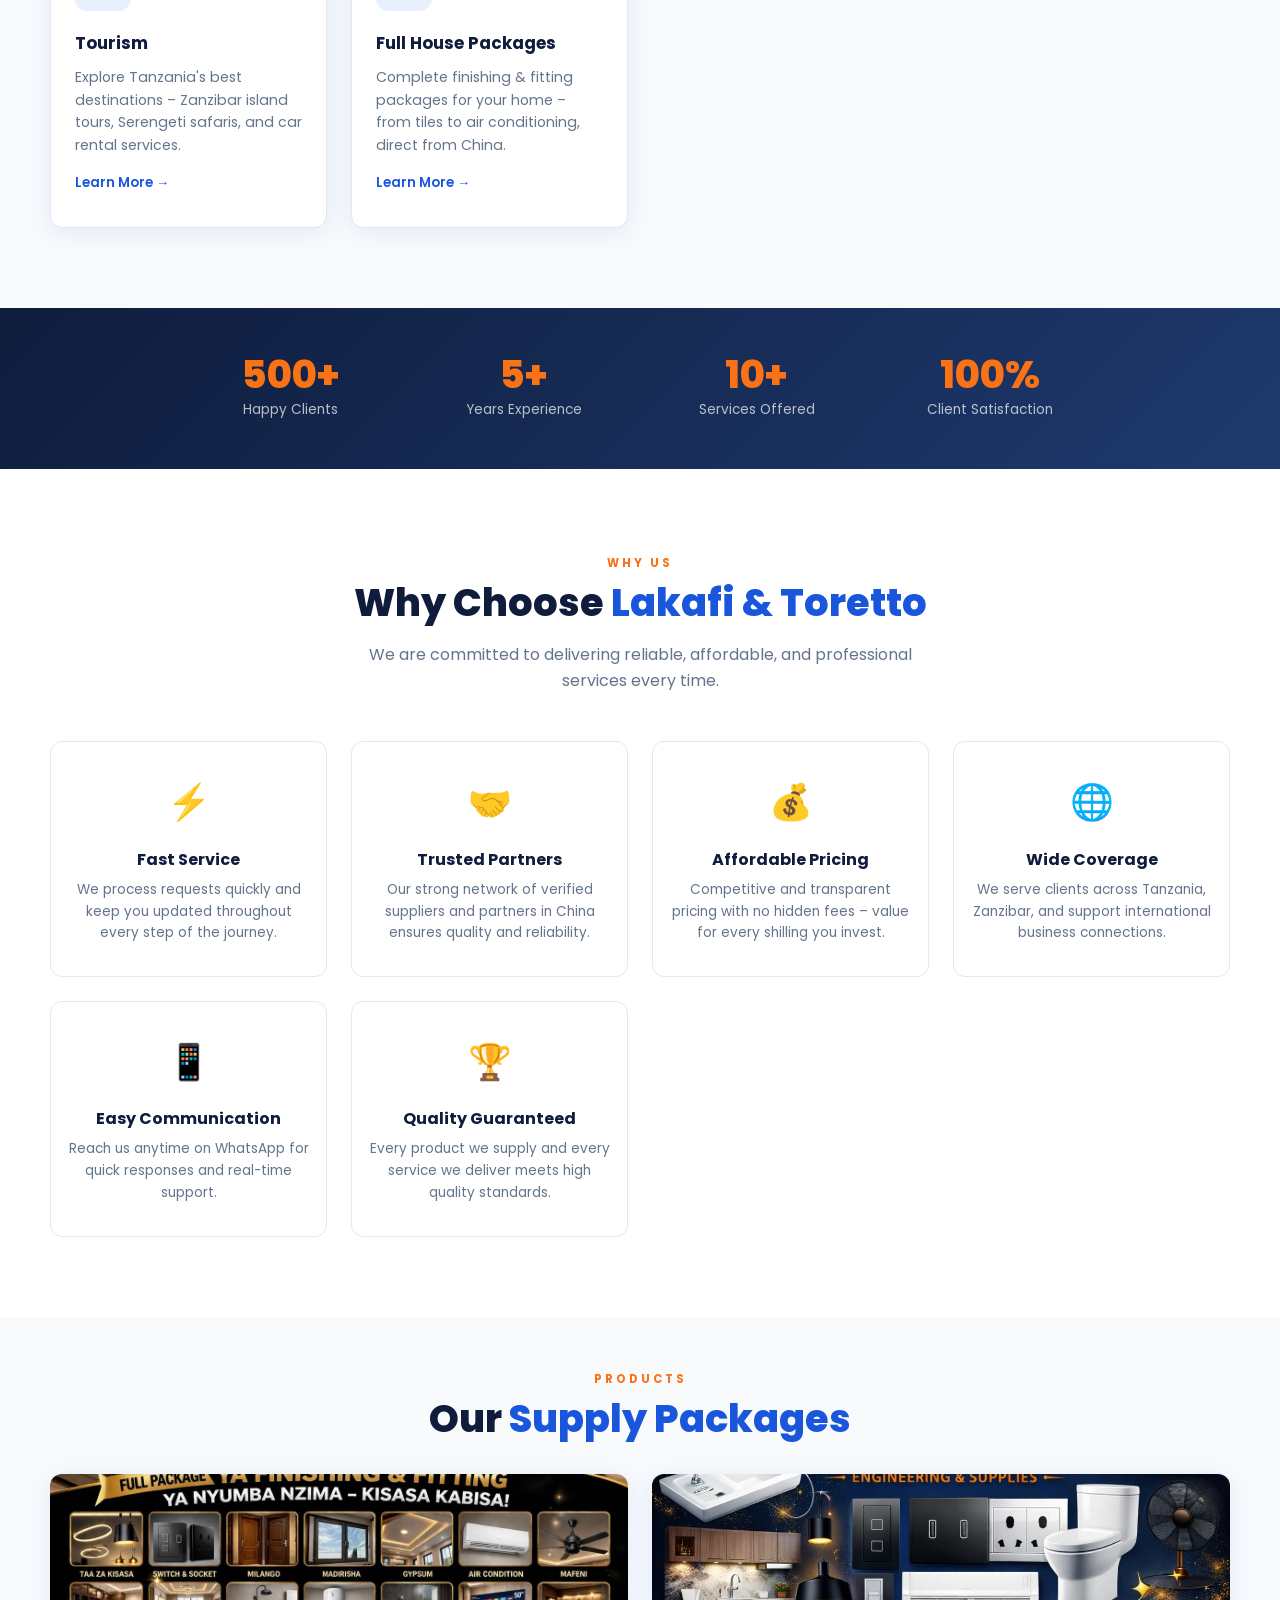
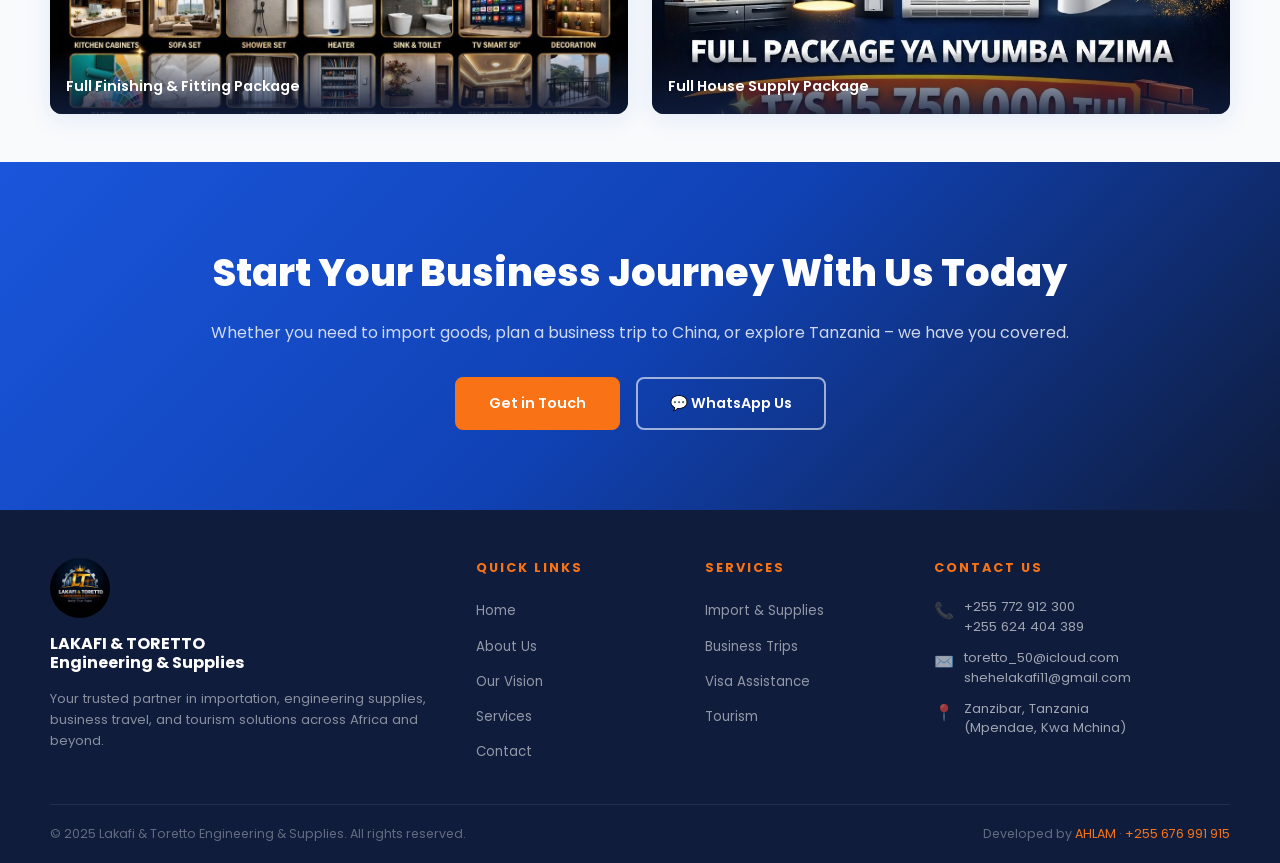
==== commit a58be290: "Update index.html" ====
--- a/index.html
+++ b/index.html
@@ -242,7 +242,7 @@
   </div>
   <div class="footer-bottom">
     <p>© 2025 Lakafi & Toretto Engineering & Supplies. All rights reserved.</p>
-    <p>Developed by <span class="dev">AHLAM</span> · <a href="tel:+255 676 991 915" style="color:var(--orange);text-decoration:none;">0676991915</a></p>
+    <p>Developed by <span class="dev">AHLAM</span> · <a href="tel:+255 676 991 915" style="color:var(--orange);text-decoration:none;">+255 676 991 915</a></p>
   </div>
 </footer>
 
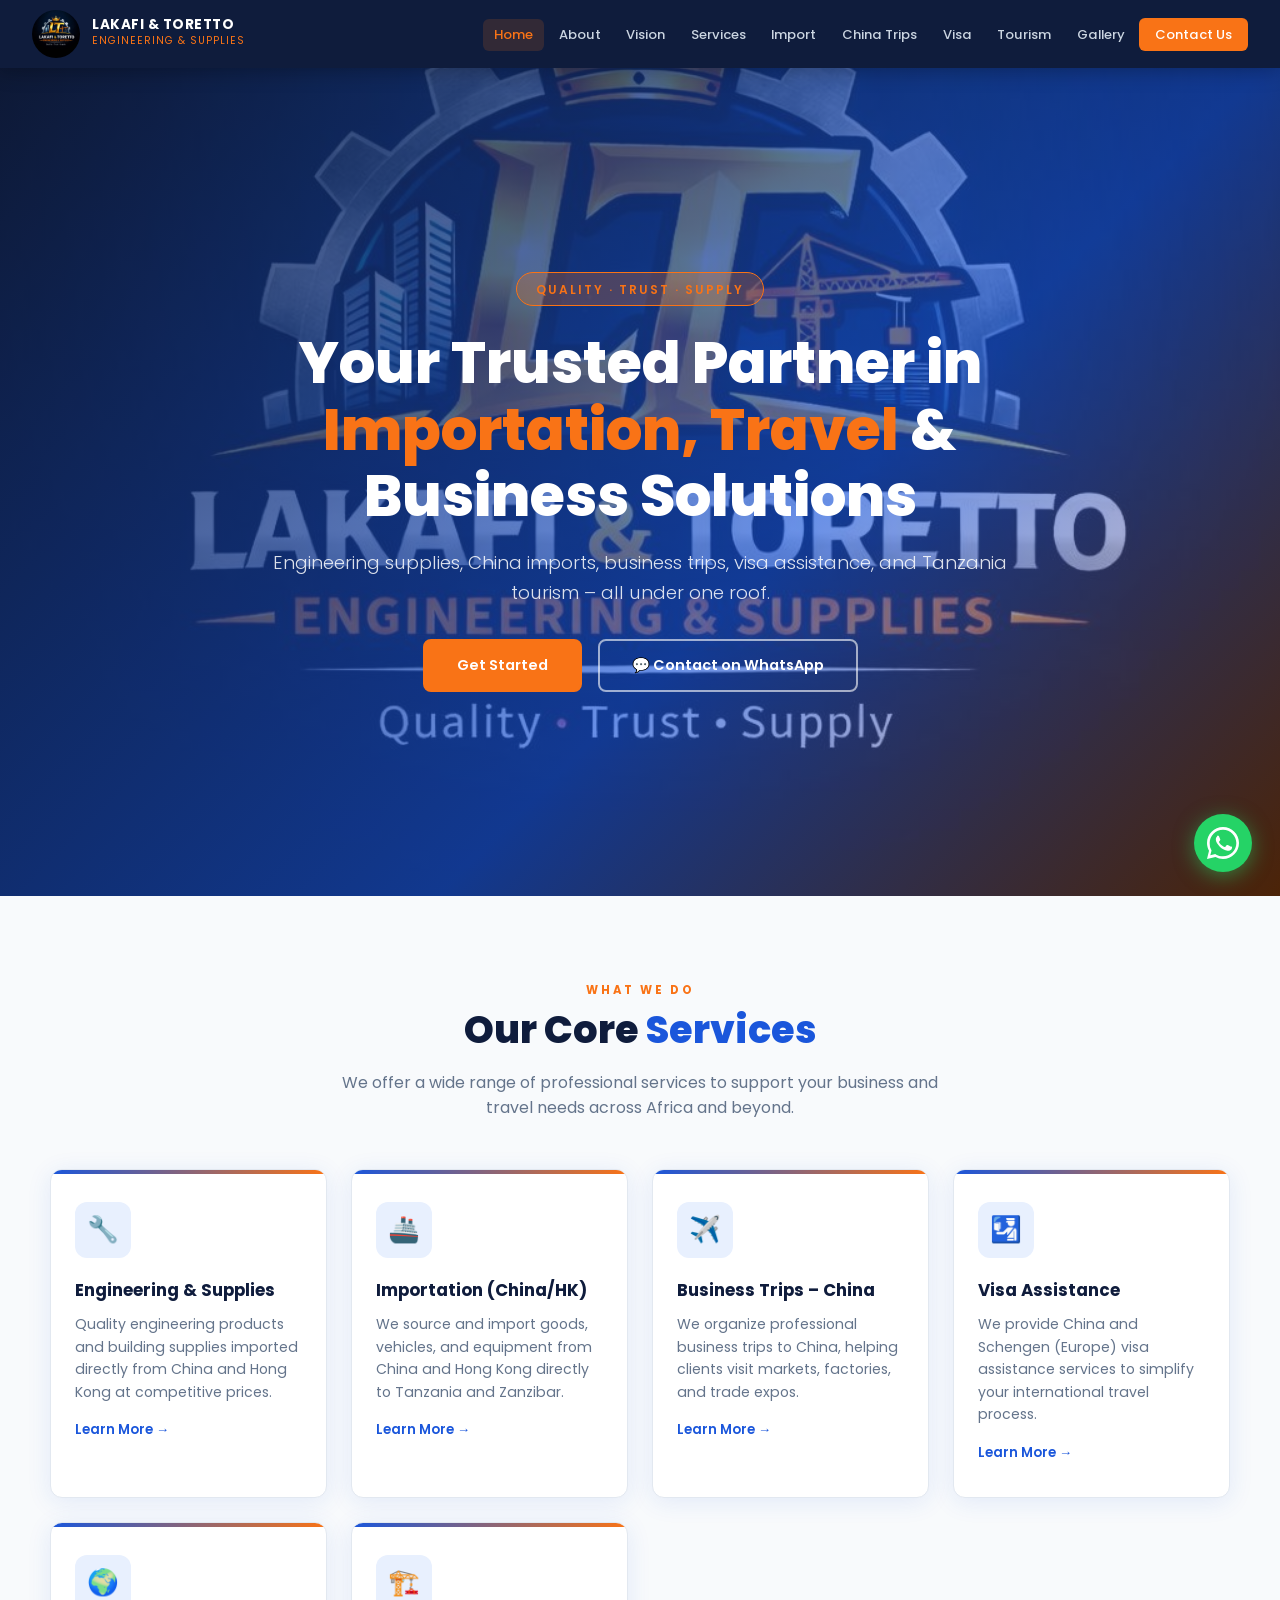
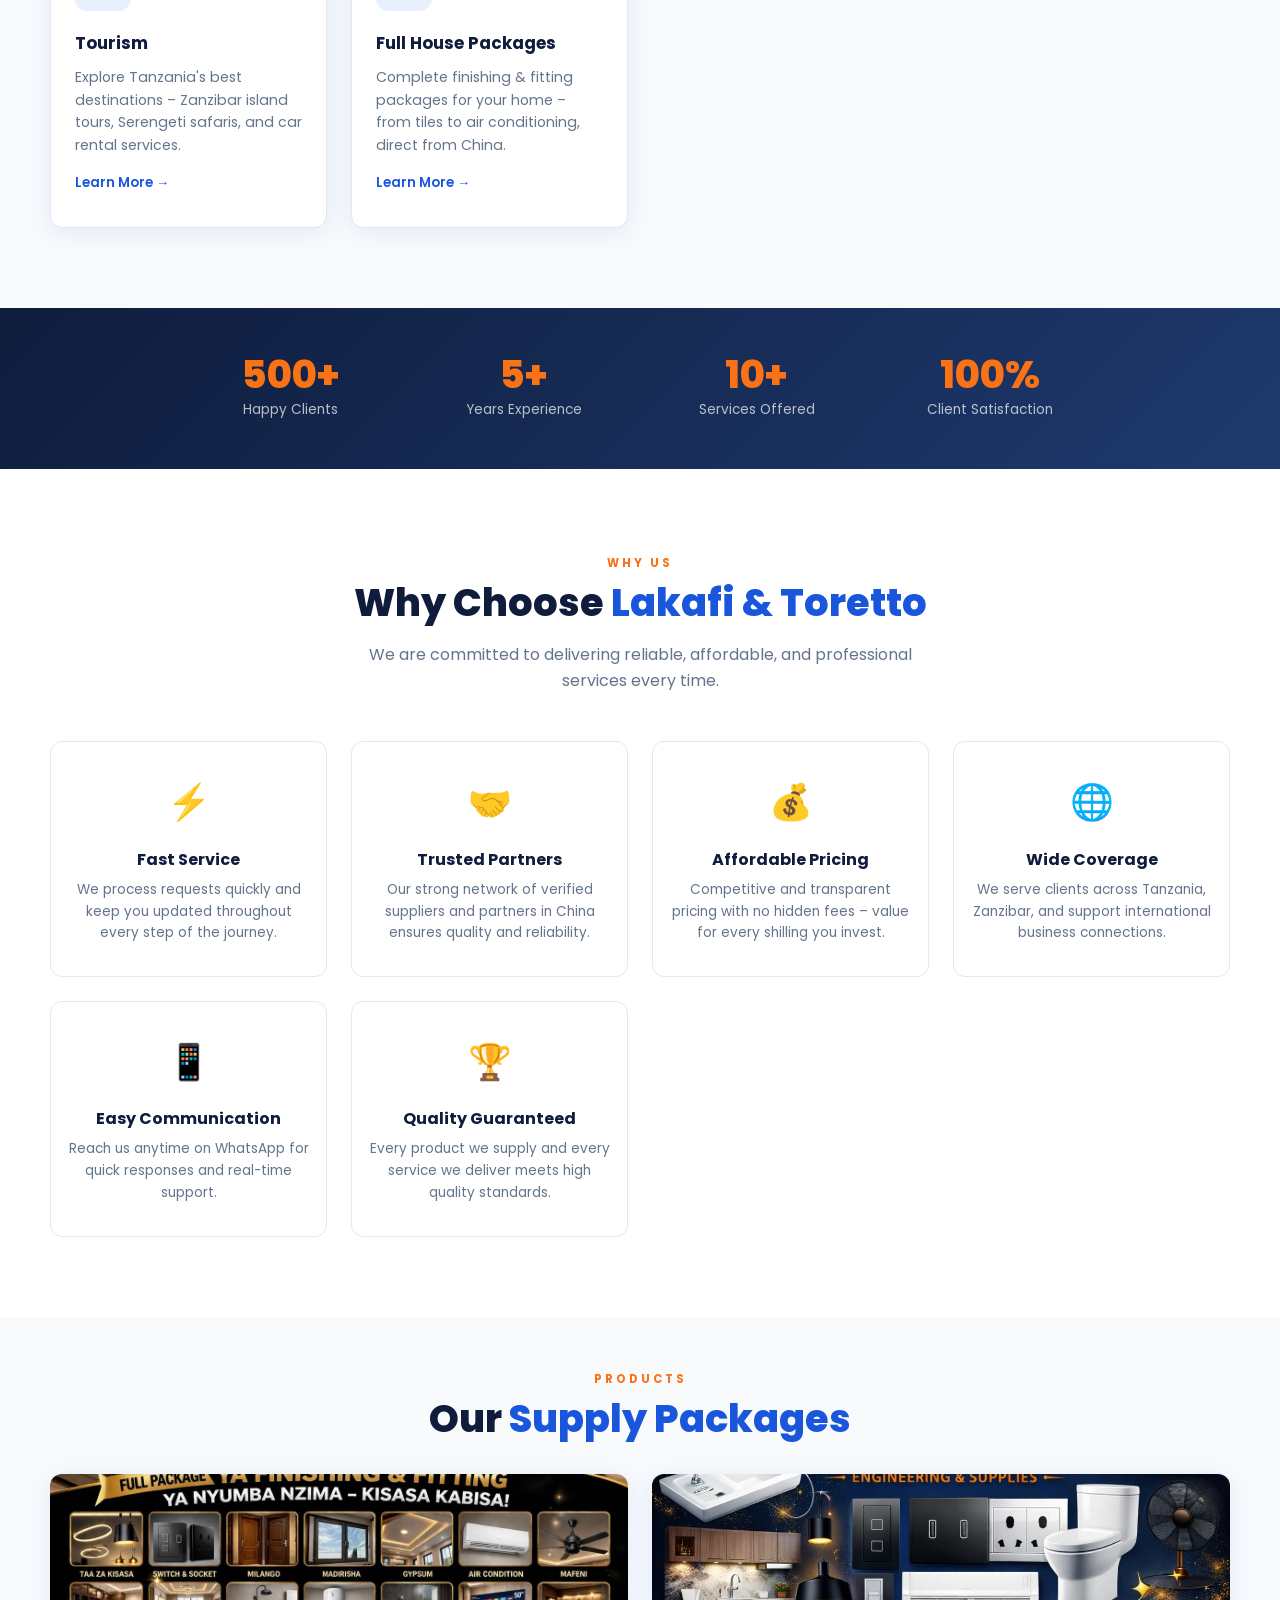
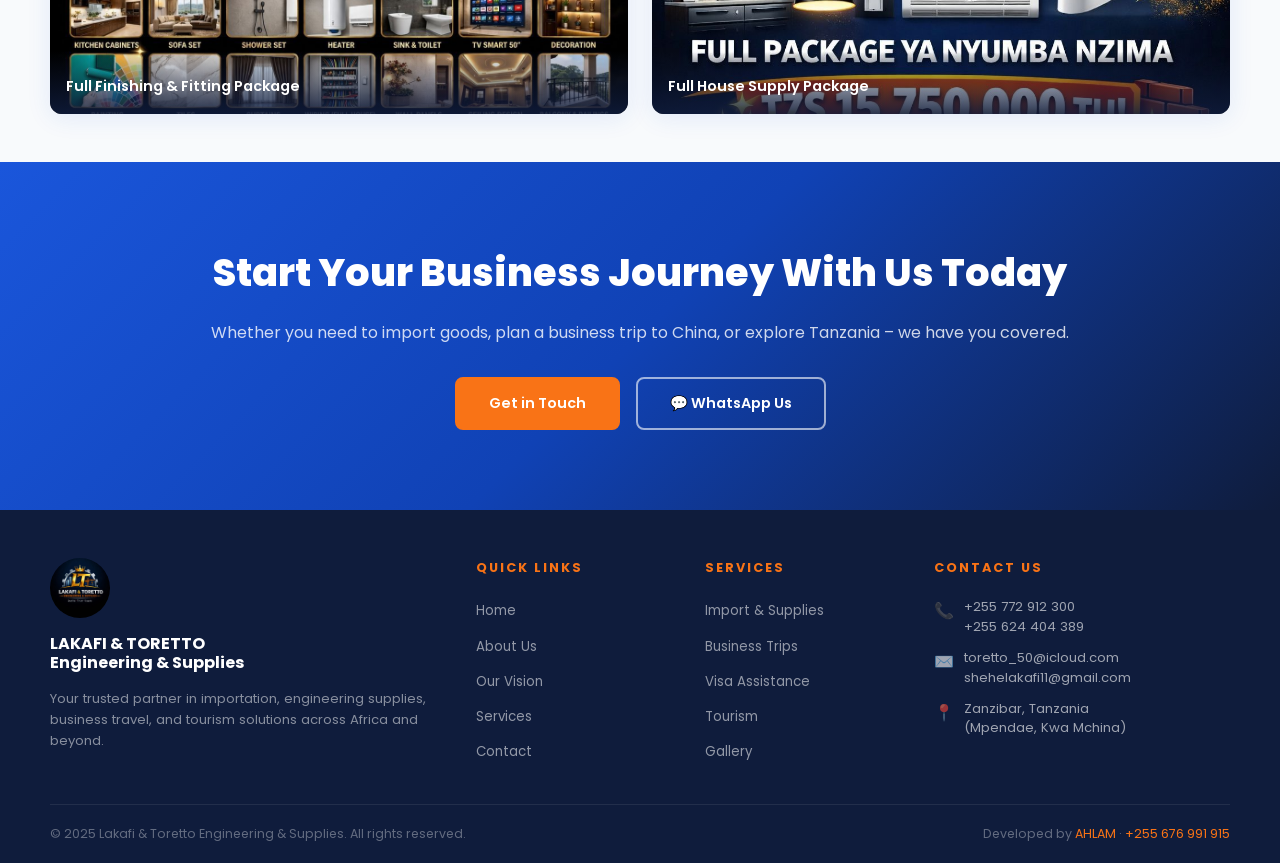
==== commit 93f0e5f2: "Update index.html" ====
--- a/index.html
+++ b/index.html
@@ -26,6 +26,7 @@
     <li><a href="trips.html">China Trips</a></li>
     <li><a href="visa.html">Visa</a></li>
     <li><a href="tourism.html">Tourism</a></li>
+    <li><a href="gallery.html">Gallery</a></li>
     <li><a href="contact.html" class="nav-cta">Contact Us</a></li>
   </ul>
   <div class="hamburger" onclick="toggleMenu()">
@@ -220,6 +221,7 @@
         <li><a href="trips.html">Business Trips</a></li>
         <li><a href="visa.html">Visa Assistance</a></li>
         <li><a href="tourism.html">Tourism</a></li>
+        <li><a href="gallery.html">Gallery</a></li>
       </ul>
     </div>
     <div class="footer-col">
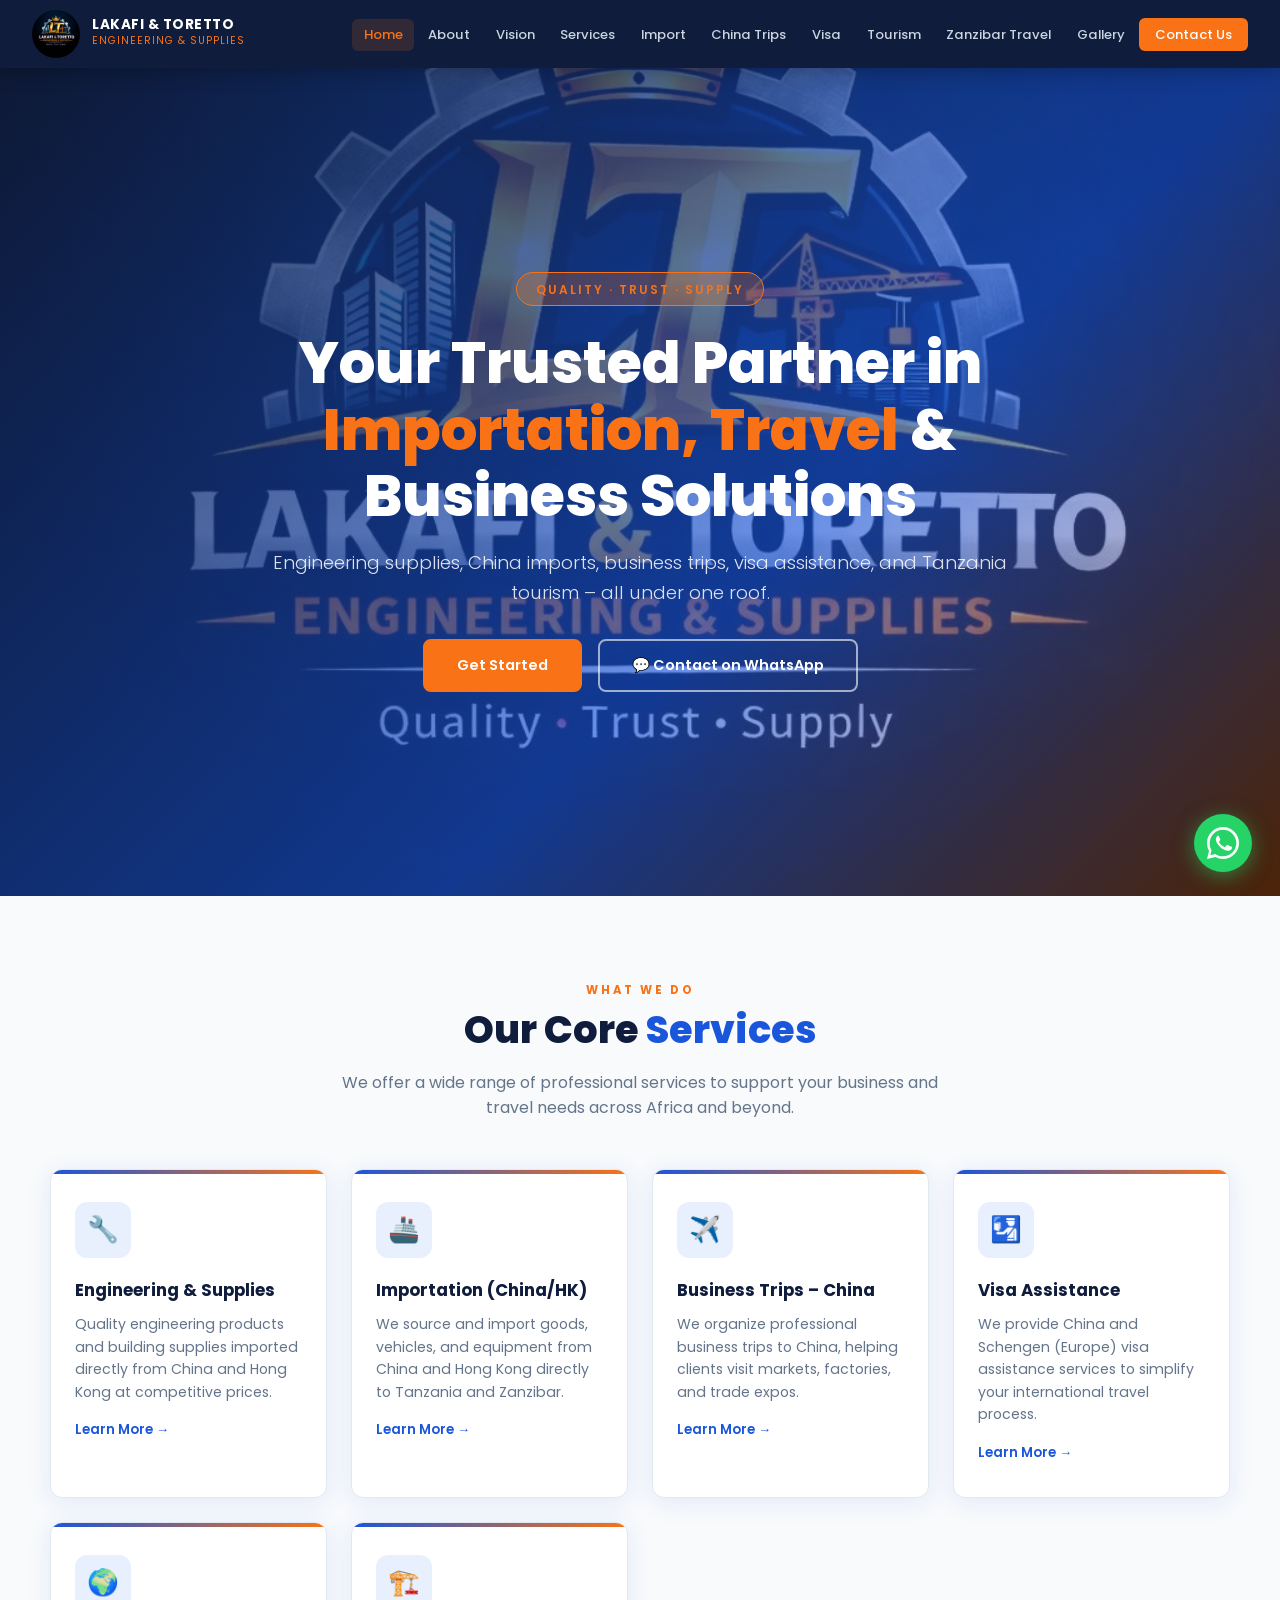
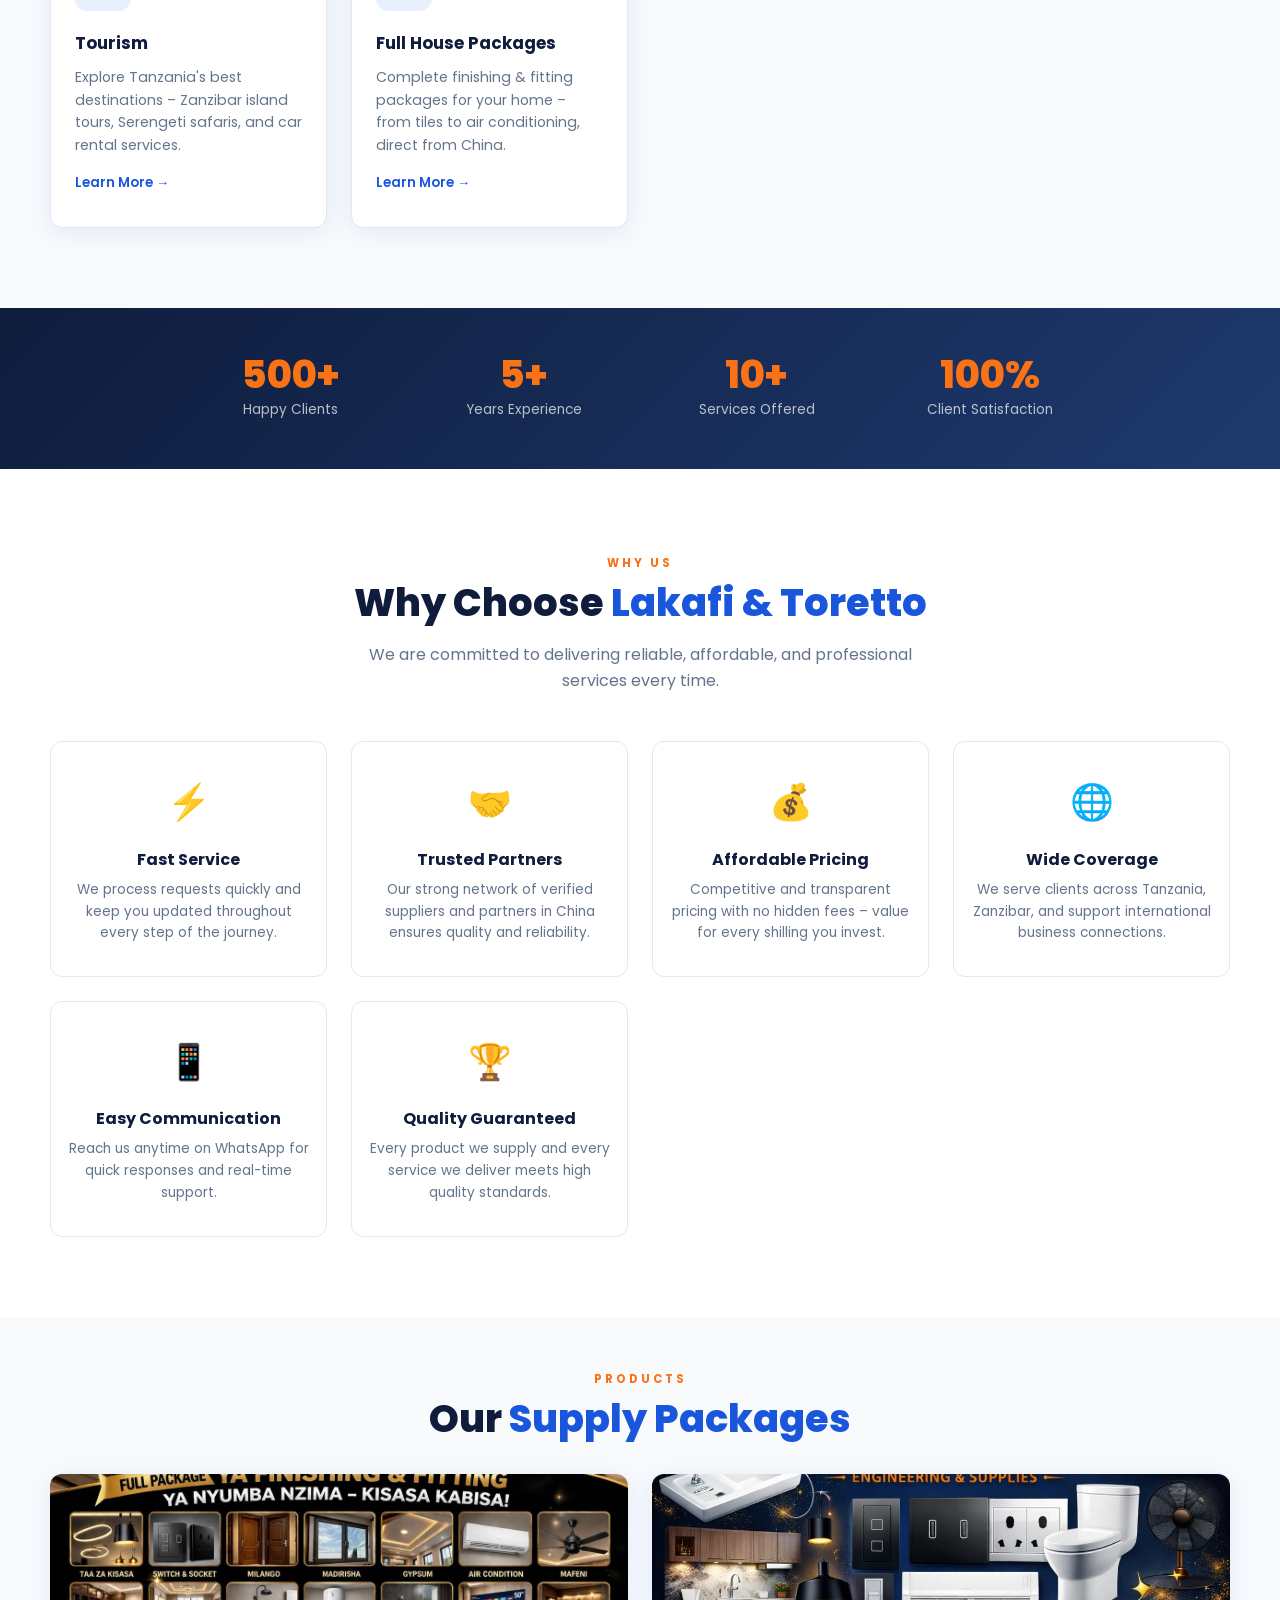
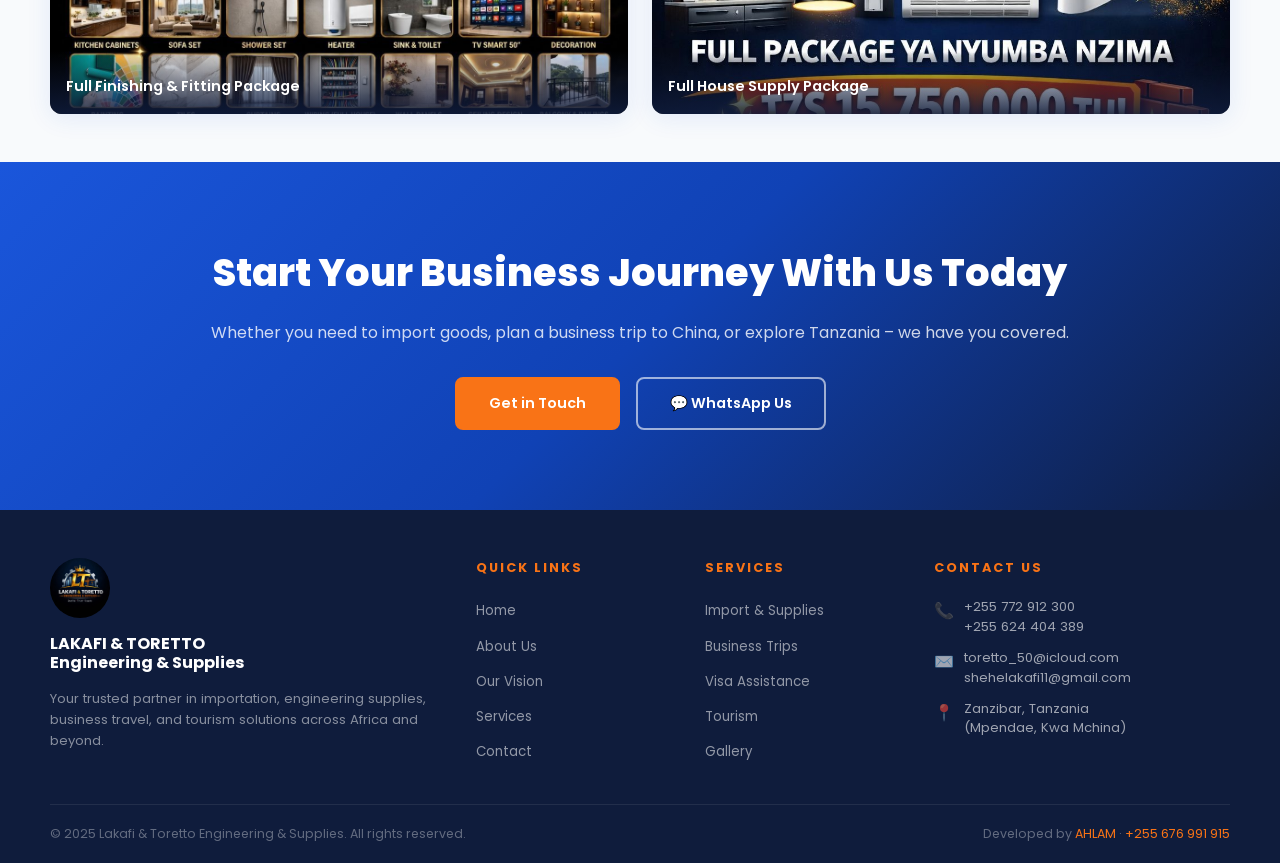
==== commit 48ca3d5f: "Update index.html" ====
--- a/index.html
+++ b/index.html
@@ -26,6 +26,7 @@
     <li><a href="trips.html">China Trips</a></li>
     <li><a href="visa.html">Visa</a></li>
     <li><a href="tourism.html">Tourism</a></li>
+    <li><a href="zanzibar-travel.html">Zanzibar Travel</a></li>
     <li><a href="gallery.html">Gallery</a></li>
     <li><a href="contact.html" class="nav-cta">Contact Us</a></li>
   </ul>
@@ -42,6 +43,8 @@
   <a href="trips.html">Business Trips – China</a>
   <a href="visa.html">Visa Assistance</a>
   <a href="tourism.html">Tourism</a>
+  <a href="zanzibar-travel.html">Zanzibar Travel</a>
+  <a href="gallery.html">Gallery</a>
   <a href="contact.html">Contact Us</a>
 </div>
 
--- a/style.css
+++ b/style.css
@@ -302,6 +302,14 @@
 .why-card h3 { font-size: 1rem; font-weight: 700; color: var(--dark); margin-bottom: 0.4rem; }
 .why-card p { font-size: 0.85rem; color: var(--gray); }
 
+/* ---- TEAM IMAGES FIX ---- */
+.team-avatar img {
+    width: 80px;
+    height: 80px;
+    object-fit: cover;
+    border-radius: 50%;
+}
+
 /* ─── CTA SECTION ─── */
 .cta-section {
   background: linear-gradient(135deg, var(--blue) 0%, var(--blue-dark) 50%, var(--dark) 100%);
